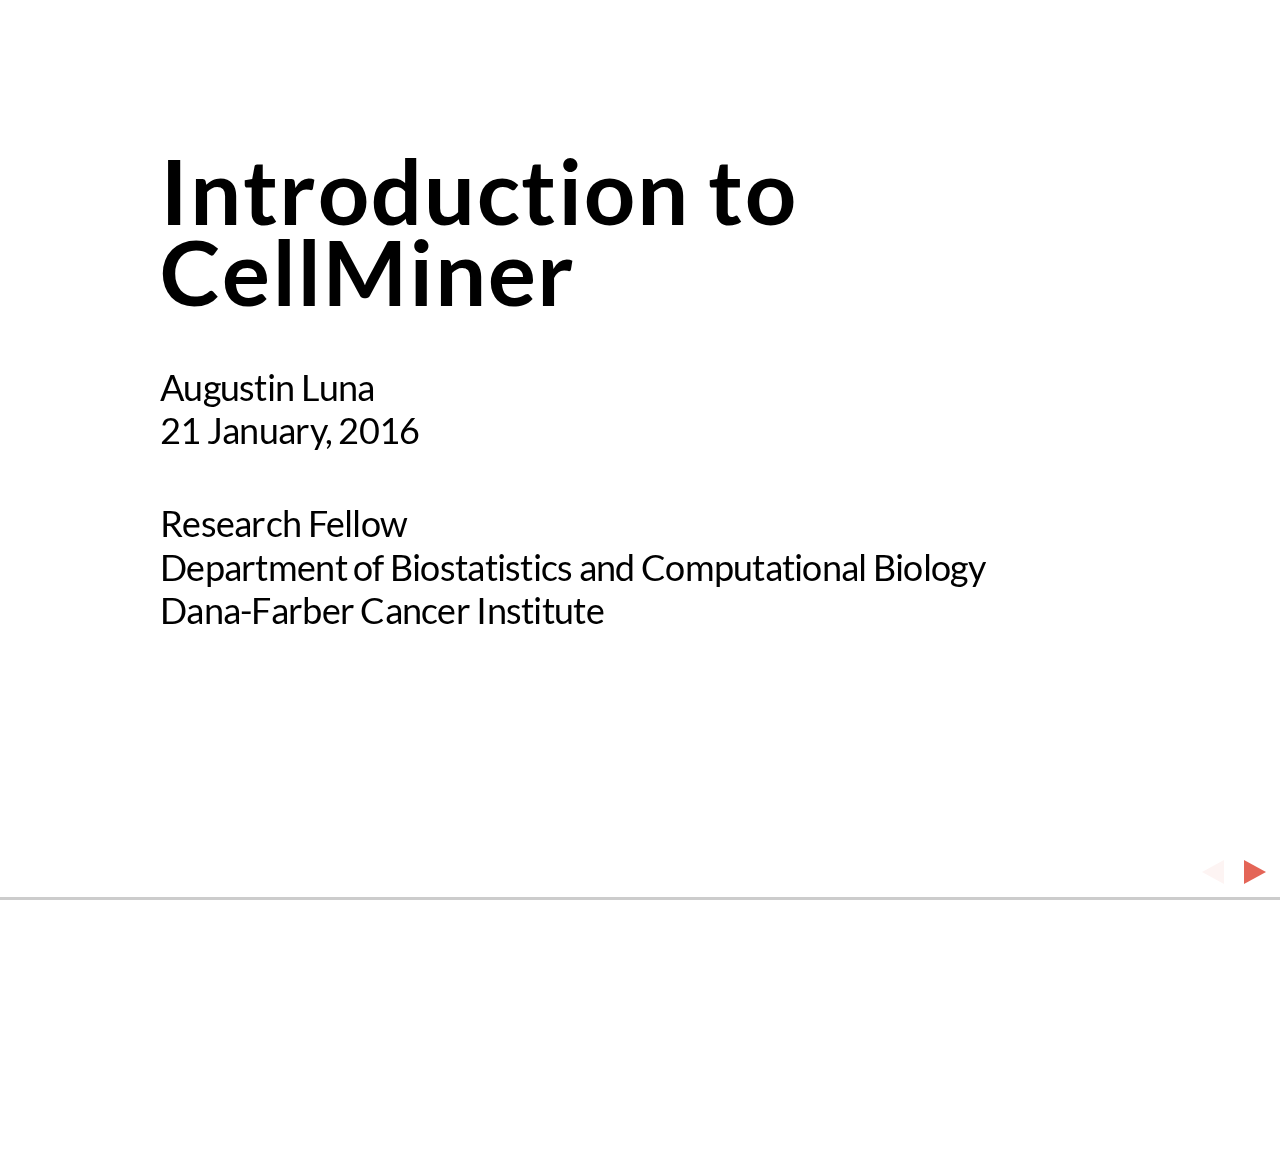
==== presentations/cellminer.html @ 7344c58a "Updated slides Removed old using_r.Rpres" ====
<!DOCTYPE html>
<html lang="en">

<head>
  <meta charset="utf-8">
  <title>Introduction to CellMiner</title>
    
  <meta name="apple-mobile-web-app-capable" content="yes" />
  <meta name="apple-mobile-web-app-status-bar-style" content="black-translucent" />

  <meta name="viewport" content="width=device-width, initial-scale=1.0, maximum-scale=1.0, user-scalable=no" />
  
    
  <!-- web fonts -->
  <style type="text/css">
@font-face {
  font-family: 'Lato';
  font-style: normal;
  font-weight: 400;
  src: local('Lato Regular'), local('Lato-Regular'), url([data-uri]) format('truetype');
}
@font-face {
  font-family: 'Lato';
  font-style: normal;
  font-weight: 700;
  src: local('Lato Bold'), local('Lato-Bold'), url([data-uri]) format('truetype');
}
@font-face {
  font-family: 'Lato';
  font-style: italic;
  font-weight: 400;
  src: local('Lato Italic'), local('Lato-Italic'), url([data-uri]) format('truetype');
}
@font-face {
  font-family: 'Lato';
  font-style: italic;
  font-weight: 700;
  src: local('Lato Bold Italic'), local('Lato-BoldItalic'), url([data-uri]) format('truetype');
}
@font-face {
  font-family: 'News Cycle';
  font-style: normal;
  font-weight: 400;
  src: local('News Cycle Regular'), local('NewsCycle-Regular'), url([data-uri]) format('truetype');
}
@font-face {
  font-family: 'News Cycle';
  font-style: normal;
  font-weight: 700;
  src: local('News Cycle Bold'), local('NewsCycle-Bold'), url([data-uri]) format('truetype');
}


  </style>    
    
  <!-- reveal.js -->
  <style type="text/css"  >
@charset "UTF-8";/*!
 * reveal.js
 * http://lab.hakim.se/reveal-js
 * MIT licensed
 *
 * Copyright (C) 2013 Hakim El Hattab, http://hakim.se
 */ html,body,.reveal div,.reveal span,.reveal applet,.reveal object,.reveal iframe,.reveal h1,.reveal h2,.reveal h3,.reveal h4,.reveal h5,.reveal h6,.reveal p,.reveal blockquote,.reveal pre,.reveal a,.reveal abbr,.reveal acronym,.reveal address,.reveal big,.reveal cite,.reveal code,.reveal del,.reveal dfn,.reveal em,.reveal img,.reveal ins,.reveal kbd,.reveal q,.reveal s,.reveal samp,.reveal small,.reveal strike,.reveal strong,.reveal sub,.reveal sup,.reveal tt,.reveal var,.reveal b,.reveal u,.reveal i,.reveal center,.reveal dl,.reveal dt,.reveal dd,.reveal ol,.reveal ul,.reveal li,.reveal fieldset,.reveal form,.reveal label,.reveal legend,.reveal table,.reveal caption,.reveal tbody,.reveal tfoot,.reveal thead,.reveal tr,.reveal th,.reveal td,.reveal article,.reveal aside,.reveal canvas,.reveal details,.reveal embed,.reveal figure,.reveal figcaption,.reveal footer,.reveal header,.reveal hgroup,.reveal menu,.reveal nav,.reveal output,.reveal ruby,.reveal section,.reveal summary,.reveal time,.reveal mark,.reveal audio,video{margin:0;padding:0;border:0;font-size:100%;font:inherit;vertical-align:baseline}.reveal article,.reveal aside,.reveal details,.reveal figcaption,.reveal figure,.reveal footer,.reveal header,.reveal hgroup,.reveal menu,.reveal nav,.reveal section{display:block}html,body{width:100%;height:100%;overflow:hidden}body{position:relative;line-height:1}::selection{background:#FF5E99;color:#fff;text-shadow:none}.reveal h1,.reveal h2,.reveal h3,.reveal h4,.reveal h5,.reveal h6{-webkit-hyphens:auto;-moz-hyphens:auto;hyphens:auto;word-wrap:break-word}.reveal h1{font-size:3.77em}.reveal h2{font-size:2.11em}.reveal h3{font-size:1.55em}.reveal h4{font-size:1em}.reveal .slides section .fragment{opacity:0;-webkit-transition:all .2s ease;-moz-transition:all .2s ease;-ms-transition:all .2s ease;-o-transition:all .2s ease;transition:all .2s ease}.reveal .slides section .fragment.visible{opacity:1}.reveal .slides section .fragment.grow{opacity:1}.reveal .slides section .fragment.grow.visible{-webkit-transform:scale(1.3);-moz-transform:scale(1.3);-ms-transform:scale(1.3);-o-transform:scale(1.3);transform:scale(1.3)}.reveal .slides section .fragment.shrink{opacity:1}.reveal .slides section .fragment.shrink.visible{-webkit-transform:scale(0.7);-moz-transform:scale(0.7);-ms-transform:scale(0.7);-o-transform:scale(0.7);transform:scale(0.7)}.reveal .slides section .fragment.zoom-in{opacity:0;-webkit-transform:scale(0.1);-moz-transform:scale(0.1);-ms-transform:scale(0.1);-o-transform:scale(0.1);transform:scale(0.1)}.reveal .slides section .fragment.zoom-in.visible{opacity:1;-webkit-transform:scale(1);-moz-transform:scale(1);-ms-transform:scale(1);-o-transform:scale(1);transform:scale(1)}.reveal .slides section .fragment.roll-in{opacity:0;-webkit-transform:rotateX(90deg);-moz-transform:rotateX(90deg);-ms-transform:rotateX(90deg);-o-transform:rotateX(90deg);transform:rotateX(90deg)}.reveal .slides section .fragment.roll-in.visible{opacity:1;-webkit-transform:rotateX(0);-moz-transform:rotateX(0);-ms-transform:rotateX(0);-o-transform:rotateX(0);transform:rotateX(0)}.reveal .slides section .fragment.fade-out{opacity:1}.reveal .slides section .fragment.fade-out.visible{opacity:0}.reveal .slides section .fragment.highlight-red,.reveal .slides section .fragment.highlight-green,.reveal .slides section .fragment.highlight-blue{opacity:1}.reveal .slides section .fragment.highlight-red.visible{color:#ff2c2d}.reveal .slides section .fragment.highlight-green.visible{color:#17ff2e}.reveal .slides section .fragment.highlight-blue.visible{color:#1b91ff}.reveal:after{content:'';font-style:italic}.reveal img,.reveal video,.reveal iframe{max-width:95%;max-height:95%}.reveal a{position:relative}.reveal strong,.reveal b{font-weight:700}.reveal em,.reveal i{font-style:italic}.reveal ol,.reveal ul{display:inline-block;text-align:left;margin:0 0 0 1em}.reveal ol{list-style-type:decimal}.reveal ul{list-style-type:disc}.reveal ul ul{list-style-type:square}.reveal ul ul ul{list-style-type:circle}.reveal ul ul,.reveal ul ol,.reveal ol ol,.reveal ol ul{display:block;margin-left:40px}.reveal p{margin-bottom:10px;line-height:1.2em}.reveal q,.reveal blockquote{quotes:none}.reveal blockquote{display:block;position:relative;width:70%;margin:5px auto;padding:5px;font-style:italic;background:rgba(255,255,255,.05);box-shadow:0 0 2px rgba(0,0,0,.2)}.reveal blockquote p:first-child,.reveal blockquote p:last-child{display:inline-block}.reveal q{font-style:italic}.reveal pre{display:block;position:relative;width:90%;margin:15px auto;text-align:left;font-size:.55em;font-family:monospace;line-height:1.2em;word-wrap:break-word;box-shadow:0 0 6px rgba(0,0,0,.3)}.reveal code{font-family:monospace}.reveal pre code{padding:5px;overflow:auto;max-height:400px;word-wrap:normal}.reveal table th,.reveal table td{text-align:left;padding-right:.3em}.reveal table th{text-shadow:#fff 1px 1px 2px}.reveal sup{vertical-align:super}.reveal sub{vertical-align:sub}.reveal small{display:inline-block;font-size:.6em;line-height:1.2em;vertical-align:top}.reveal small *{vertical-align:top}.reveal .controls{display:none;position:fixed;width:110px;height:110px;z-index:30;right:10px;bottom:10px}.reveal .controls div{position:absolute;opacity:.05;width:0;height:0;border:12px solid transparent;-moz-transform:scale(.9999);-webkit-transition:all .2s ease;-moz-transition:all .2s ease;-ms-transition:all .2s ease;-o-transition:all .2s ease;transition:all .2s ease}.reveal .controls div.enabled{opacity:.7;cursor:pointer}.reveal .controls div.enabled:active{margin-top:1px}.reveal .controls div.navigate-left{top:42px;border-right-width:22px;border-right-color:#eee}.reveal .controls div.navigate-left.fragmented{opacity:.3}.reveal .controls div.navigate-right{left:74px;top:42px;border-left-width:22px;border-left-color:#eee}.reveal .controls div.navigate-right.fragmented{opacity:.3}.reveal .controls div.navigate-up{left:42px;border-bottom-width:22px;border-bottom-color:#eee}.reveal .controls div.navigate-up.fragmented{opacity:.3}.reveal .controls div.navigate-down{left:42px;top:74px;border-top-width:22px;border-top-color:#eee}.reveal .controls div.navigate-down.fragmented{opacity:.3}.reveal .progress{position:fixed;display:none;height:3px;width:100%;bottom:0;left:0;z-index:10}.reveal .progress:after{content:'';display:'block';position:absolute;height:20px;width:100%;top:-20px}.reveal .progress span{display:block;height:100%;width:0;-webkit-transition:width 800ms cubic-bezier(0.26,.86,.44,.985);-moz-transition:width 800ms cubic-bezier(0.26,.86,.44,.985);-ms-transition:width 800ms cubic-bezier(0.26,.86,.44,.985);-o-transition:width 800ms cubic-bezier(0.26,.86,.44,.985);transition:width 800ms cubic-bezier(0.26,.86,.44,.985)}.reveal .roll{display:inline-block;line-height:1.2;overflow:hidden;vertical-align:top;-webkit-perspective:400px;-moz-perspective:400px;-ms-perspective:400px;perspective:400px;-webkit-perspective-origin:50% 50%;-moz-perspective-origin:50% 50%;-ms-perspective-origin:50% 50%;perspective-origin:50% 50%}.reveal .roll:hover{background:0;text-shadow:none}.reveal .roll span{display:block;position:relative;padding:0 2px;pointer-events:none;-webkit-transition:all 400ms ease;-moz-transition:all 400ms ease;-ms-transition:all 400ms ease;transition:all 400ms ease;-webkit-transform-origin:50% 0;-moz-transform-origin:50% 0;-ms-transform-origin:50% 0;transform-origin:50% 0;-webkit-transform-style:preserve-3d;-moz-transform-style:preserve-3d;-ms-transform-style:preserve-3d;transform-style:preserve-3d;-webkit-backface-visibility:hidden;-moz-backface-visibility:hidden;backface-visibility:hidden}.reveal .roll:hover span{background:rgba(0,0,0,.5);-webkit-transform:translate3d(0px,0,-45px) rotateX(90deg);-moz-transform:translate3d(0px,0,-45px) rotateX(90deg);-ms-transform:translate3d(0px,0,-45px) rotateX(90deg);transform:translate3d(0px,0,-45px) rotateX(90deg)}.reveal .roll span:after{content:attr(data-title);display:block;position:absolute;left:0;top:0;padding:0 2px;-webkit-backface-visibility:hidden;-moz-backface-visibility:hidden;backface-visibility:hidden;-webkit-transform-origin:50% 0;-moz-transform-origin:50% 0;-ms-transform-origin:50% 0;transform-origin:50% 0;-webkit-transform:translate3d(0px,110%,0) rotateX(-90deg);-moz-transform:translate3d(0px,110%,0) rotateX(-90deg);-ms-transform:translate3d(0px,110%,0) rotateX(-90deg);transform:translate3d(0px,110%,0) rotateX(-90deg)}.reveal{position:relative;width:100%;height:100%}.reveal .slides{position:absolute;width:100%;height:100%;left:50%;top:50%;overflow:visible;z-index:1;text-align:center;-webkit-transition:-webkit-perspective .4s ease;-moz-transition:-moz-perspective .4s ease;-ms-transition:-ms-perspective .4s ease;-o-transition:-o-perspective .4s ease;transition:perspective .4s ease;-webkit-perspective:600px;-moz-perspective:600px;-ms-perspective:600px;perspective:600px;-webkit-perspective-origin:0 -100px;-moz-perspective-origin:0 -100px;-ms-perspective-origin:0 -100px;perspective-origin:0 -100px}.reveal .slides>section,.reveal .slides>section>section{display:none;position:absolute;width:100%;padding:20px 0;z-index:10;line-height:1.2em;font-weight:400;-webkit-transform-style:preserve-3d;-moz-transform-style:preserve-3d;-ms-transform-style:preserve-3d;transform-style:preserve-3d;-webkit-transition:-webkit-transform-origin 800ms cubic-bezier(0.26,.86,.44,.985),-webkit-transform 800ms cubic-bezier(0.26,.86,.44,.985),visibility 800ms cubic-bezier(0.26,.86,.44,.985),opacity 800ms cubic-bezier(0.26,.86,.44,.985);-moz-transition:-moz-transform-origin 800ms cubic-bezier(0.26,.86,.44,.985),-moz-transform 800ms cubic-bezier(0.26,.86,.44,.985),visibility 800ms cubic-bezier(0.26,.86,.44,.985),opacity 800ms cubic-bezier(0.26,.86,.44,.985);-ms-transition:-ms-transform-origin 800ms cubic-bezier(0.26,.86,.44,.985),-ms-transform 800ms cubic-bezier(0.26,.86,.44,.985),visibility 800ms cubic-bezier(0.26,.86,.44,.985),opacity 800ms cubic-bezier(0.26,.86,.44,.985);-o-transition:-o-transform-origin 800ms cubic-bezier(0.26,.86,.44,.985),-o-transform 800ms cubic-bezier(0.26,.86,.44,.985),visibility 800ms cubic-bezier(0.26,.86,.44,.985),opacity 800ms cubic-bezier(0.26,.86,.44,.985);transition:transform-origin 800ms cubic-bezier(0.26,.86,.44,.985),transform 800ms cubic-bezier(0.26,.86,.44,.985),visibility 800ms cubic-bezier(0.26,.86,.44,.985),opacity 800ms cubic-bezier(0.26,.86,.44,.985)}.reveal[data-transition-speed=fast] .slides section{-webkit-transition-duration:400ms;-moz-transition-duration:400ms;-ms-transition-duration:400ms;transition-duration:400ms}.reveal[data-transition-speed=slow] .slides section{-webkit-transition-duration:1200ms;-moz-transition-duration:1200ms;-ms-transition-duration:1200ms;transition-duration:1200ms}.reveal .slides section[data-transition-speed=fast]{-webkit-transition-duration:400ms;-moz-transition-duration:400ms;-ms-transition-duration:400ms;transition-duration:400ms}.reveal .slides section[data-transition-speed=slow]{-webkit-transition-duration:1200ms;-moz-transition-duration:1200ms;-ms-transition-duration:1200ms;transition-duration:1200ms}.reveal .slides>section{left:-50%;top:-50%}.reveal .slides>section.stack{padding-top:0;padding-bottom:0}.reveal .slides>section.present,.reveal .slides>section>section.present{display:block;z-index:11;opacity:1}.reveal.center,.reveal.center .slides,.reveal.center .slides section{min-height:auto!important}.reveal .slides>section[data-transition=default].past,.reveal .slides>section.past{display:block;opacity:0;-webkit-transform:translate3d(-100%,0,0) rotateY(-90deg) translate3d(-100%,0,0);-moz-transform:translate3d(-100%,0,0) rotateY(-90deg) translate3d(-100%,0,0);-ms-transform:translate3d(-100%,0,0) rotateY(-90deg) translate3d(-100%,0,0);transform:translate3d(-100%,0,0) rotateY(-90deg) translate3d(-100%,0,0)}.reveal .slides>section[data-transition=default].future,.reveal .slides>section.future{display:block;opacity:0;-webkit-transform:translate3d(100%,0,0) rotateY(90deg) translate3d(100%,0,0);-moz-transform:translate3d(100%,0,0) rotateY(90deg) translate3d(100%,0,0);-ms-transform:translate3d(100%,0,0) rotateY(90deg) translate3d(100%,0,0);transform:translate3d(100%,0,0) rotateY(90deg) translate3d(100%,0,0)}.reveal .slides>section>section[data-transition=default].past,.reveal .slides>section>section.past{display:block;opacity:0;-webkit-transform:translate3d(0,-300px,0) rotateX(70deg) translate3d(0,-300px,0);-moz-transform:translate3d(0,-300px,0) rotateX(70deg) translate3d(0,-300px,0);-ms-transform:translate3d(0,-300px,0) rotateX(70deg) translate3d(0,-300px,0);transform:translate3d(0,-300px,0) rotateX(70deg) translate3d(0,-300px,0)}.reveal .slides>section>section[data-transition=default].future,.reveal .slides>section>section.future{display:block;opacity:0;-webkit-transform:translate3d(0,300px,0) rotateX(-70deg) translate3d(0,300px,0);-moz-transform:translate3d(0,300px,0) rotateX(-70deg) translate3d(0,300px,0);-ms-transform:translate3d(0,300px,0) rotateX(-70deg) translate3d(0,300px,0);transform:translate3d(0,300px,0) rotateX(-70deg) translate3d(0,300px,0)}.reveal .slides>section[data-transition=concave].past,.reveal.concave .slides>section.past{-webkit-transform:translate3d(-100%,0,0) rotateY(90deg) translate3d(-100%,0,0);-moz-transform:translate3d(-100%,0,0) rotateY(90deg) translate3d(-100%,0,0);-ms-transform:translate3d(-100%,0,0) rotateY(90deg) translate3d(-100%,0,0);transform:translate3d(-100%,0,0) rotateY(90deg) translate3d(-100%,0,0)}.reveal .slides>section[data-transition=concave].future,.reveal.concave .slides>section.future{-webkit-transform:translate3d(100%,0,0) rotateY(-90deg) translate3d(100%,0,0);-moz-transform:translate3d(100%,0,0) rotateY(-90deg) translate3d(100%,0,0);-ms-transform:translate3d(100%,0,0) rotateY(-90deg) translate3d(100%,0,0);transform:translate3d(100%,0,0) rotateY(-90deg) translate3d(100%,0,0)}.reveal .slides>section>section[data-transition=concave].past,.reveal.concave .slides>section>section.past{-webkit-transform:translate3d(0,-80%,0) rotateX(-70deg) translate3d(0,-80%,0);-moz-transform:translate3d(0,-80%,0) rotateX(-70deg) translate3d(0,-80%,0);-ms-transform:translate3d(0,-80%,0) rotateX(-70deg) translate3d(0,-80%,0);transform:translate3d(0,-80%,0) rotateX(-70deg) translate3d(0,-80%,0)}.reveal .slides>section>section[data-transition=concave].future,.reveal.concave .slides>section>section.future{-webkit-transform:translate3d(0,80%,0) rotateX(70deg) translate3d(0,80%,0);-moz-transform:translate3d(0,80%,0) rotateX(70deg) translate3d(0,80%,0);-ms-transform:translate3d(0,80%,0) rotateX(70deg) translate3d(0,80%,0);transform:translate3d(0,80%,0) rotateX(70deg) translate3d(0,80%,0)}.reveal .slides>section[data-transition=zoom].past,.reveal.zoom .slides>section.past{opacity:0;visibility:hidden;-webkit-transform:scale(16);-moz-transform:scale(16);-ms-transform:scale(16);-o-transform:scale(16);transform:scale(16)}.reveal .slides>section[data-transition=zoom].future,.reveal.zoom .slides>section.future{opacity:0;visibility:hidden;-webkit-transform:scale(0.2);-moz-transform:scale(0.2);-ms-transform:scale(0.2);-o-transform:scale(0.2);transform:scale(0.2)}.reveal .slides>section>section[data-transition=zoom].past,.reveal.zoom .slides>section>section.past{-webkit-transform:translate(0,-150%);-moz-transform:translate(0,-150%);-ms-transform:translate(0,-150%);-o-transform:translate(0,-150%);transform:translate(0,-150%)}.reveal .slides>section>section[data-transition=zoom].future,.reveal.zoom .slides>section>section.future{-webkit-transform:translate(0,150%);-moz-transform:translate(0,150%);-ms-transform:translate(0,150%);-o-transform:translate(0,150%);transform:translate(0,150%)}.reveal.linear section{-webkit-backface-visibility:hidden;-moz-backface-visibility:hidden;-ms-backface-visibility:hidden;backface-visibility:hidden}.reveal .slides>section[data-transition=linear].past,.reveal.linear .slides>section.past{-webkit-transform:translate(-150%,0);-moz-transform:translate(-150%,0);-ms-transform:translate(-150%,0);-o-transform:translate(-150%,0);transform:translate(-150%,0)}.reveal .slides>section[data-transition=linear].future,.reveal.linear .slides>section.future{-webkit-transform:translate(150%,0);-moz-transform:translate(150%,0);-ms-transform:translate(150%,0);-o-transform:translate(150%,0);transform:translate(150%,0)}.reveal .slides>section>section[data-transition=linear].past,.reveal.linear .slides>section>section.past{-webkit-transform:translate(0,-150%);-moz-transform:translate(0,-150%);-ms-transform:translate(0,-150%);-o-transform:translate(0,-150%);transform:translate(0,-150%)}.reveal .slides>section>section[data-transition=linear].future,.reveal.linear .slides>section>section.future{-webkit-transform:translate(0,150%);-moz-transform:translate(0,150%);-ms-transform:translate(0,150%);-o-transform:translate(0,150%);transform:translate(0,150%)}.reveal.cube .slides{-webkit-perspective:1300px;-moz-perspective:1300px;-ms-perspective:1300px;perspective:1300px}.reveal.cube .slides section{padding:30px;min-height:700px;-webkit-backface-visibility:hidden;-moz-backface-visibility:hidden;-ms-backface-visibility:hidden;backface-visibility:hidden;-webkit-box-sizing:border-box;-moz-box-sizing:border-box;box-sizing:border-box}.reveal.center.cube .slides section{min-height:auto}.reveal.cube .slides section:not(.stack):before{content:'';position:absolute;display:block;width:100%;height:100%;left:0;top:0;background:rgba(0,0,0,.1);border-radius:4px;-webkit-transform:translateZ(-20px);-moz-transform:translateZ(-20px);-ms-transform:translateZ(-20px);-o-transform:translateZ(-20px);transform:translateZ(-20px)}.reveal.cube .slides section:not(.stack):after{content:'';position:absolute;display:block;width:90%;height:30px;left:5%;bottom:0;background:0;z-index:1;border-radius:4px;box-shadow:0 95px 25px rgba(0,0,0,.2);-webkit-transform:translateZ(-90px) rotateX(65deg);-moz-transform:translateZ(-90px) rotateX(65deg);-ms-transform:translateZ(-90px) rotateX(65deg);-o-transform:translateZ(-90px) rotateX(65deg);transform:translateZ(-90px) rotateX(65deg)}.reveal.cube .slides>section.stack{padding:0;background:0}.reveal.cube .slides>section.past{-webkit-transform-origin:100% 0;-moz-transform-origin:100% 0;-ms-transform-origin:100% 0;transform-origin:100% 0;-webkit-transform:translate3d(-100%,0,0) rotateY(-90deg);-moz-transform:translate3d(-100%,0,0) rotateY(-90deg);-ms-transform:translate3d(-100%,0,0) rotateY(-90deg);transform:translate3d(-100%,0,0) rotateY(-90deg)}.reveal.cube .slides>section.future{-webkit-transform-origin:0 0;-moz-transform-origin:0 0;-ms-transform-origin:0 0;transform-origin:0 0;-webkit-transform:translate3d(100%,0,0) rotateY(90deg);-moz-transform:translate3d(100%,0,0) rotateY(90deg);-ms-transform:translate3d(100%,0,0) rotateY(90deg);transform:translate3d(100%,0,0) rotateY(90deg)}.reveal.cube .slides>section>section.past{-webkit-transform-origin:0 100%;-moz-transform-origin:0 100%;-ms-transform-origin:0 100%;transform-origin:0 100%;-webkit-transform:translate3d(0,-100%,0) rotateX(90deg);-moz-transform:translate3d(0,-100%,0) rotateX(90deg);-ms-transform:translate3d(0,-100%,0) rotateX(90deg);transform:translate3d(0,-100%,0) rotateX(90deg)}.reveal.cube .slides>section>section.future{-webkit-transform-origin:0 0;-moz-transform-origin:0 0;-ms-transform-origin:0 0;transform-origin:0 0;-webkit-transform:translate3d(0,100%,0) rotateX(-90deg);-moz-transform:translate3d(0,100%,0) rotateX(-90deg);-ms-transform:translate3d(0,100%,0) rotateX(-90deg);transform:translate3d(0,100%,0) rotateX(-90deg)}.reveal.page .slides{-webkit-perspective-origin:0 50%;-moz-perspective-origin:0 50%;-ms-perspective-origin:0 50%;perspective-origin:0 50%;-webkit-perspective:3000px;-moz-perspective:3000px;-ms-perspective:3000px;perspective:3000px}.reveal.page .slides section{padding:30px;min-height:700px;-webkit-box-sizing:border-box;-moz-box-sizing:border-box;box-sizing:border-box}.reveal.page .slides section.past{z-index:12}.reveal.page .slides section:not(.stack):before{content:'';position:absolute;display:block;width:100%;height:100%;left:0;top:0;background:rgba(0,0,0,.1);-webkit-transform:translateZ(-20px);-moz-transform:translateZ(-20px);-ms-transform:translateZ(-20px);-o-transform:translateZ(-20px);transform:translateZ(-20px)}.reveal.page .slides section:not(.stack):after{content:'';position:absolute;display:block;width:90%;height:30px;left:5%;bottom:0;background:0;z-index:1;border-radius:4px;box-shadow:0 95px 25px rgba(0,0,0,.2);-webkit-transform:translateZ(-90px) rotateX(65deg)}.reveal.page .slides>section.stack{padding:0;background:0}.reveal.page .slides>section.past{-webkit-transform-origin:0 0;-moz-transform-origin:0 0;-ms-transform-origin:0 0;transform-origin:0 0;-webkit-transform:translate3d(-40%,0,0) rotateY(-80deg);-moz-transform:translate3d(-40%,0,0) rotateY(-80deg);-ms-transform:translate3d(-40%,0,0) rotateY(-80deg);transform:translate3d(-40%,0,0) rotateY(-80deg)}.reveal.page .slides>section.future{-webkit-transform-origin:100% 0;-moz-transform-origin:100% 0;-ms-transform-origin:100% 0;transform-origin:100% 0;-webkit-transform:translate3d(0,0,0);-moz-transform:translate3d(0,0,0);-ms-transform:translate3d(0,0,0);transform:translate3d(0,0,0)}.reveal.page .slides>section>section.past{-webkit-transform-origin:0 0;-moz-transform-origin:0 0;-ms-transform-origin:0 0;transform-origin:0 0;-webkit-transform:translate3d(0,-40%,0) rotateX(80deg);-moz-transform:translate3d(0,-40%,0) rotateX(80deg);-ms-transform:translate3d(0,-40%,0) rotateX(80deg);transform:translate3d(0,-40%,0) rotateX(80deg)}.reveal.page .slides>section>section.future{-webkit-transform-origin:0 100%;-moz-transform-origin:0 100%;-ms-transform-origin:0 100%;transform-origin:0 100%;-webkit-transform:translate3d(0,0,0);-moz-transform:translate3d(0,0,0);-ms-transform:translate3d(0,0,0);transform:translate3d(0,0,0)}.reveal .slides section[data-transition=fade],.reveal.fade .slides section,.reveal.fade .slides>section>section{-webkit-transform:none;-moz-transform:none;-ms-transform:none;-o-transform:none;transform:none;-webkit-transition:opacity .5s;-moz-transition:opacity .5s;-ms-transition:opacity .5s;-o-transition:opacity .5s;transition:opacity .5s}.reveal.fade.overview .slides section,.reveal.fade.overview .slides>section>section,.reveal.fade.exit-overview .slides section,.reveal.fade.exit-overview .slides>section>section{-webkit-transition:none;-moz-transition:none;-ms-transition:none;-o-transition:none;transition:none}.reveal .slides section[data-transition=none],.reveal.none .slides section{-webkit-transform:none;-moz-transform:none;-ms-transform:none;-o-transform:none;transform:none;-webkit-transition:none;-moz-transition:none;-ms-transition:none;-o-transition:none;transition:none}.reveal.overview .slides{-webkit-perspective-origin:0 0;-moz-perspective-origin:0 0;-ms-perspective-origin:0 0;perspective-origin:0 0;-webkit-perspective:700px;-moz-perspective:700px;-ms-perspective:700px;perspective:700px}.reveal.overview .slides section{height:600px;overflow:hidden;opacity:1!important;visibility:visible!important;cursor:pointer;background:rgba(0,0,0,.1)}.reveal.overview .slides section .fragment{opacity:1}.reveal.overview .slides section:after,.reveal.overview .slides section:before{display:none!important}.reveal.overview .slides section>section{opacity:1;cursor:pointer}.reveal.overview .slides section:hover{background:rgba(0,0,0,.3)}.reveal.overview .slides section.present{background:rgba(0,0,0,.3)}.reveal.overview .slides>section.stack{padding:0;background:0;overflow:visible}.reveal .pause-overlay{position:absolute;top:0;left:0;width:100%;height:100%;background:#000;visibility:hidden;opacity:0;z-index:100;-webkit-transition:all 1s ease;-moz-transition:all 1s ease;-ms-transition:all 1s ease;-o-transition:all 1s ease;transition:all 1s ease}.reveal.paused .pause-overlay{visibility:visible;opacity:1}.no-transforms{overflow-y:auto}.no-transforms .reveal .slides{position:relative;width:80%;height:auto!important;top:0;left:50%;margin:0;text-align:center}.no-transforms .reveal .controls,.no-transforms .reveal .progress{display:none!important}.no-transforms .reveal .slides section{display:block!important;opacity:1!important;position:relative!important;height:auto;min-height:auto;top:0;left:-50%;margin:70px 0;-webkit-transform:none;-moz-transform:none;-ms-transform:none;-o-transform:none;transform:none}.no-transforms .reveal .slides section section{left:0}.no-transition{-webkit-transition:none;-moz-transition:none;-ms-transition:none;-o-transition:none;transition:none}.reveal .state-background{position:absolute;width:100%;height:100%;background:rgba(0,0,0,0);-webkit-transition:background 800ms ease;-moz-transition:background 800ms ease;-ms-transition:background 800ms ease;-o-transition:background 800ms ease;transition:background 800ms ease}.alert .reveal .state-background{background:rgba(200,50,30,.6)}.soothe .reveal .state-background{background:rgba(50,200,90,.4)}.blackout .reveal .state-background{background:rgba(0,0,0,.6)}.whiteout .reveal .state-background{background:rgba(255,255,255,.6)}.cobalt .reveal .state-background{background:rgba(22,152,213,.6)}.mint .reveal .state-background{background:rgba(22,213,75,.6)}.submerge .reveal .state-background{background:rgba(12,25,77,.6)}.lila .reveal .state-background{background:rgba(180,50,140,.6)}.sunset .reveal .state-background{background:rgba(255,122,0,.6)}.reveal.rtl .slides,.reveal.rtl .slides h1,.reveal.rtl .slides h2,.reveal.rtl .slides h3,.reveal.rtl .slides h4,.reveal.rtl .slides h5,.reveal.rtl .slides h6{direction:rtl;font-family:sans-serif}.reveal.rtl pre,.reveal.rtl code{direction:ltr}.reveal.rtl ol,.reveal.rtl ul{text-align:right}.reveal.rtl .progress span{float:right}.reveal aside.notes{display:none}.zoomed .reveal *,.zoomed .reveal :before,.zoomed .reveal :after{-webkit-transform:none!important;-moz-transform:none!important;-ms-transform:none!important;transform:none!important;-webkit-backface-visibility:visible!important;-moz-backface-visibility:visible!important;-ms-backface-visibility:visible!important;backface-visibility:visible!important}.zoomed .reveal .progress,.zoomed .reveal .controls{opacity:0}.zoomed .reveal .roll span{background:0}.zoomed .reveal .roll span:after{visibility:hidden}
</style>
  <style type="text/css"  >
/**
 * A simple theme for reveal.js presentations, similar
 * to the default theme. The accent color is darkblue.
 *
 * This theme is Copyright (C) 2012 Owen Versteeg, https://github.com/StereotypicalApps. It is MIT licensed.
 * reveal.js is Copyright (C) 2011-2012 Hakim El Hattab, http://hakim.se
 */
/*********************************************
 * GLOBAL STYLES
 *********************************************/
body {
  background: white;
  background-color: white; }

.reveal {
  font-family: "Lato", sans-serif;
  font-size: 36px;
  font-weight: 200;
  letter-spacing: -0.02em;
  color: black; }

::selection {
  color: white;
  background: rgba(0, 0, 0, 0.99);
  text-shadow: none; }

/*********************************************
 * HEADERS
 *********************************************/
.reveal h1,
.reveal h2,
.reveal h3,
.reveal h4,
.reveal h5,
.reveal h6 {
  margin: 0 0 20px 0;
  color: black;
  font-family: "News Cycle", Impact, sans-serif;
  line-height: 0.9em;
  letter-spacing: 0.02em;
  text-transform: none;
  text-shadow: none; }

.reveal h1 {
  text-shadow: 0px 0px 6px rgba(0, 0, 0, 0.2); }

/*********************************************
 * LINKS
 *********************************************/
.reveal a:not(.image) {
  color: darkblue;
  text-decoration: none;
  -webkit-transition: color .15s ease;
  -moz-transition: color .15s ease;
  -ms-transition: color .15s ease;
  -o-transition: color .15s ease;
  transition: color .15s ease; }

.reveal a:not(.image):hover {
  color: #0000f1;
  text-shadow: none;
  border: none; }

.reveal .roll span:after {
  color: #fff;
  background: #00003f; }

/*********************************************
 * IMAGES
 *********************************************/
.reveal section img {
  margin: 15px 0px;
  background: rgba(255, 255, 255, 0.12);
  border: 4px solid black;
  box-shadow: 0 0 10px rgba(0, 0, 0, 0.15);
  -webkit-transition: all .2s linear;
  -moz-transition: all .2s linear;
  -ms-transition: all .2s linear;
  -o-transition: all .2s linear;
  transition: all .2s linear; }

.reveal a:hover img {
  background: rgba(255, 255, 255, 0.2);
  border-color: darkblue;
  box-shadow: 0 0 20px rgba(0, 0, 0, 0.55); }

/*********************************************
 * NAVIGATION CONTROLS
 *********************************************/
.reveal .controls div.navigate-left,
.reveal .controls div.navigate-left.enabled {
  border-right-color: darkblue; }

.reveal .controls div.navigate-right,
.reveal .controls div.navigate-right.enabled {
  border-left-color: darkblue; }

.reveal .controls div.navigate-up,
.reveal .controls div.navigate-up.enabled {
  border-bottom-color: darkblue; }

.reveal .controls div.navigate-down,
.reveal .controls div.navigate-down.enabled {
  border-top-color: darkblue; }

.reveal .controls div.navigate-left.enabled:hover {
  border-right-color: #0000f1; }

.reveal .controls div.navigate-right.enabled:hover {
  border-left-color: #0000f1; }

.reveal .controls div.navigate-up.enabled:hover {
  border-bottom-color: #0000f1; }

.reveal .controls div.navigate-down.enabled:hover {
  border-top-color: #0000f1; }

/*********************************************
 * PROGRESS BAR
 *********************************************/
.reveal .progress {
  background: rgba(0, 0, 0, 0.2); }

.reveal .progress span {
  background: darkblue;
  -webkit-transition: width 800ms cubic-bezier(0.26, 0.86, 0.44, 0.985);
  -moz-transition: width 800ms cubic-bezier(0.26, 0.86, 0.44, 0.985);
  -ms-transition: width 800ms cubic-bezier(0.26, 0.86, 0.44, 0.985);
  -o-transition: width 800ms cubic-bezier(0.26, 0.86, 0.44, 0.985);
  transition: width 800ms cubic-bezier(0.26, 0.86, 0.44, 0.985); }

</style>
 
  <style type="text/css">

.reveal h1 { 
  font-size: 2.5em; 
}

.reveal h1,
.reveal h2,
.reveal h3,
.reveal h4,
.reveal h5,
.reveal h6 { 
   margin-bottom: .6em;    
}

.reveal p,
.reveal table {
   margin-bottom: 1em; 
}

.reveal li {
   margin-bottom: .4em;
}

.reveal ul ul,
.reveal ul ol,
.reveal ol ol,
.reveal ol ul {
	margin-top: .4em;
}

.reveal .slides {
  text-align: left;
}

.reveal small {
	font-size: 0.85em;
}

.reveal pre {   
  margin-top: 0;
  max-width: 95%;
  border: 1px solid #ccc;
  white-space: pre-wrap;
  margin-bottom: 1em; 
}

.reveal pre code {
  display: block; padding: 0.5em;
  font-size: 1.6em;
  line-height: 1.1em;
  background-color: white;
  overflow: visible;
  max-height: none;
  word-wrap: normal;
}

.reveal code {
  overflow: visible;
  max-height: none;
}

.reveal code.r {
  background-color: #F8F8F8;
}

.reveal code.cpp {
  background-color: #F8F8F8;
}

.reveal section del {
   text-decoration: none;
   color: #AAB1BA;
}

.reveal section img {
   border: none;
}

.reveal section .fieldError {
  margin-bottom: 25px;
}

.reveal section .fieldError span {
  color: red;
}

.prompt .reveal .state-background {
   background: #C6D7DC;
}

.quiz-multichoice .reveal .state-background {
  background: rgba(254,220,179,1);
}

.quiz-multichoice .reveal ul {
  list-style-type: none;
  margin-bottom: 30px;
}

.quiz-multichoice .reveal li {
  margin-top: 15px;
}

.quiz-multichoice .reveal .quizFeedback {
  margin-bottom: 30px;
}

.quiz-multichoice .reveal .quizFeedback img {
  border: none;
  box-shadow: none;
  background: transparent;
  float: left;
  margin-top: -15px;
}

.quiz-multichoice .reveal .quizFeedback span {
  font-size: 1.4em; 
  margin-left: 12px;
}

.section .reveal .state-background {
   background: #96A2B6;
}

.section .reveal h1,
.section .reveal h2,
.section .reveal p {
   color: white;
   margin-top: 50px;
}

.sub-section .reveal .state-background {
  background: #E7E8EA
}

.sub-section .reveal h2,
.sub-section .reveal p {
  color: #63717B;
  margin-top: 50px;
}

.reveal strong {
  color: #25679E;
}

.reveal .controls {
  right: -20px;
  bottom: 5px;
}

.reveal .controls div.navigate-left {
  top: 75px;
}

.reveal .controls div.navigate-right {
  left: 54px;
  top: 75px;
}


.reveal .controls div.navigate-up {
  display: none;
}

.reveal .controls div.navigate-down {
  display: none;
}

/*********************************************
 * NAVIGATION CONTROLS
 *********************************************/
 
.reveal .controls div.navigate-left,
.reveal .controls div.navigate-left.enabled {
  border-right-color: #25679E;
}

.reveal .controls div.navigate-right,
.reveal .controls div.navigate-right.enabled {
  border-left-color: #25679E;
}

.reveal .controls div.navigate-up,
.reveal .controls div.navigate-up.enabled {
  border-bottom-color: #25679E;
}

.reveal .controls div.navigate-down,
.reveal .controls div.navigate-down.enabled {
  border-top-color: #25679E;
}

.reveal .controls div.navigate-left.enabled:hover {
  border-right-color: #267EC8;
}

.reveal .controls div.navigate-right.enabled:hover {
  border-left-color: #267EC8;
}

.reveal .controls div.navigate-up.enabled:hover {
  border-bottom-color: #267EC8;
}

.reveal .controls div.navigate-down.enabled:hover {
  border-top-color: #267EC8;
}

.reveal .progress span {
  background: #25679E;
}

.reveal .slides>section,
.reveal .slides>section>section {
  padding: 0px 0px;
}


.reveal table {
  border-width: 1px;
  border-spacing: 2px;
  border-style: dotted;
  border-color: gray;
  border-collapse: collapse;
  font-size: 0.7em;
}

.reveal table th {
  border-width: 1px;
  padding-left: 10px;
  padding-right: 25px;
  font-weight: bold;
  border-style: dotted;
  border-color: gray;
}

.reveal table td {
  border-width: 1px;
  padding-left: 10px;
  padding-right: 25px;
  border-style: dotted;
  border-color: gray;
}

.reveal blockquote {
  display: block;
  position: relative;
  width: 90%;
  margin: 5px auto;
  padding: 5px;

  font-style: normal;
  background: #C6D7DC;
  border: 1px solid #C6D7DC;
  box-shadow: none;
}

.reveal blockquote p:first-child,
.reveal blockquote p:last-child {
  display: block;
}

.reveal blockquote:before {
  content: '';
}

.reveal blockquote:after {
    content: '';
}


.reveal ol,
.reveal ul {
	margin: 0 0 .5em 1.2em;
}

.reveal .slides section {
   height: 100%;
}

.reveal .slides section .slideContent h2 {
   font-size: 1.3em;
   font-weight: bold;
}

.reveal .slides section .slideContent h3 {
   font-size: 1.1em;
   font-weight: bold;
}

.reveal .slides section .column {
   position: fixed;
   width: 48%;
   top: 2.5em;
   bottom: 0;
}

.reveal .slides section .column1 {
   left: 0;
}

.reveal .slides section .column2 {
   right: 0;
}

.reveal .slides section .column img {
   max-width: 95%;
   max-height: 95%;
   height: auto;
}

.reveal .slides section .mediaOnly {
   position: absolute;
   width: 100%;
   top: 2.5em;
   bottom: 0;
}

.reveal .slides section .mediaOnly img {
   max-width: 90%;
   max-height: 90%;
   height: auto;
}

.reveal .slides section .mediaInline img {
   max-width: 90%;
   max-height: 50%;
   width: auto;
}

.reveal .slides section .mediaOnly video {
   height: 90%;
   width: 90%;
}

.reveal .slides section .mediaInline video {
   height: 50%;
   width: 90%;
}

.reveal .slides section .noTitle {
   top: 0;
}





.reveal {
  font-family: "Lato", sans-serif;
}
  
.reveal h1,
.reveal h2,
.reveal h3,
.reveal h4,
.reveal h5,
.reveal h6 {
  font-family: "News Cycle", Impact, sans-serif;
}

/* GUIDES */
.guide {
  border: 1px solid rgba(255,0,255, 0.075) !important; 
  position: fixed;
  z-index: 1;
}

.middle-guide {
  border: 1px solid rgba(0,0,255, 0.2) !important; 
  position: fixed;
  z-index: 1;
  
}

.box {
  border: 3px solid #d9230f !important; 
  position: fixed; 
  z-index: 2;
  display: table;
}

.filled {
  background-color: #d9230f;
  color: #ffffff;
  display: table-cell !important;
  vertical-align: middle !important;
  text-align: center;
  
  /* font-size: 1rem !important; */
}

.circle {
  border: 1px solid red !important; 
  position: fixed;
  z-index: 2;
  display: table;
  border-radius: 50%;
}

img {
  border: 1px solid !important;
  border-color: rgba(255,0,255, 0) !important;
  z-index: 10;
}

.center-img img {
  display: block;
  margin: auto !important;
}

.top-img {
  z-index: 100;
}

table {
  margin: 0 auto !important;
  padding: 50px !important;
  margin-bottom: 50px !important;
}

.footer {
    color: #000000;
    position: fixed;
    top: 93%;
    text-align: left;
    width: 100%;
    font-size: 1rem !important;
    height: 9%;
    z-index: 100;
    font-family: sans-serif;
}

.footer-rest {
    color: #000000;
    position: fixed;
    top: 99%;
    text-align: center;
    width: 100%;
    font-size: 1rem !important;
    height: 1%;
}

.smaller {
  font-size: smaller !important;
}

.smaller-75 {
  font-size: 75% !important;
}

.smaller-70 {
  font-size: 70% !important;
}

.smaller-65 {
  font-size: 65% !important;
}

.smaller-60 {
  font-size: 60% !important;
}

.smaller-50 {
  font-size: 50% !important;
}

/* MAIN */

.reveal h1 { 
  font-size: 2.5em; 
  text-shadow: 0px 0px 0px rgba(0, 0, 0, 0);
}

.reveal h1, .reveal h2, .reveal h3 {
  word-wrap: normal;
  -moz-hyphens: none;
  font-weight: 800;
}

/* MAIN */

.reveal h1,
.reveal h2,
.reveal h3,
.reveal h4,
.reveal h5,
.reveal h6 { 
   margin-bottom: .6em;    
}

.reveal p,
.reveal table {
   margin-bottom: 1em; 
}

.reveal li {
   margin-bottom: .4em;
}

.reveal ul ul,
.reveal ul ol,
.reveal ol ol,
.reveal ol ul {
	margin-top: .4em;
}

.reveal .slides {
  text-align: left;
}

.reveal small {
	font-size: 0.85em;
}

.reveal pre {   
  margin-top: 0;
  max-width: 95%;
  border: 1px solid #ccc;
  white-space: pre-wrap;
  margin-bottom: 1em; 
}

.reveal pre code {
  display: block; padding: 0.5em;
  font-size: 1.6em;
  line-height: 1.1em;
  background-color: white;
  overflow: visible;
  max-height: none;
  word-wrap: normal;
}

.reveal code {
  overflow: visible;
  max-height: none;
}

.reveal code.r {
  background-color: #F8F8F8;
}

.reveal code.cpp {
  background-color: #F8F8F8;
}

.reveal section del {
   text-decoration: none;
   color: #AAB1BA;
}

.reveal section img {
   border: none;
   box-shadow: 0 0 0px rgba(0, 0, 0, 0);
}

.reveal section .fieldError {
  margin-bottom: 25px;
}

.reveal section .fieldError span {
  color: red;
}

.prompt .reveal .state-background {
   background: #C6D7DC;
}

.quiz-multichoice .reveal .state-background {
  background: rgba(254,220,179,1);
}

.quiz-multichoice .reveal ul {
  list-style-type: none;
  margin-bottom: 30px;
}

.quiz-multichoice .reveal li {
  margin-top: 15px;
}

.quiz-multichoice .reveal .quizFeedback {
  margin-bottom: 30px;
}

.quiz-multichoice .reveal .quizFeedback img {
  border: none;
  box-shadow: none;
  background: transparent;
  float: left;
  margin-top: -15px;
}

.quiz-multichoice .reveal .quizFeedback span {
  font-size: 1.4em; 
  margin-left: 12px;
}

.section .reveal .state-background {
   /* background: 96A2B6; */
   background: #FFFFFF;
}

.section .reveal h1,
.section .reveal h2,
.section .reveal p {
   /* color: white; */
   color: #000000;
   margin-top: 50px;
}

.sub-section .reveal .state-background {
  background: #E7E8EA
}

.sub-section .reveal h2,
.sub-section .reveal p {
  color: #63717B;
  margin-top: 50px;
}

.reveal strong {
  color: #d9230f;
}

.reveal .controls {
  right: -20px;
  bottom: 5px;
}

.reveal .controls div.navigate-left {
  top: 75px;
}

.reveal .controls div.navigate-right {
  left: 54px;
  top: 75px;
}


.reveal .controls div.navigate-up {
  display: none;
}

.reveal .controls div.navigate-down {
  display: none;
}

/*********************************************
 * NAVIGATION CONTROLS
 *********************************************/
 
.reveal .controls div.navigate-left,
.reveal .controls div.navigate-left.enabled {
  /* border-right-color: 25679E; */
  
  border-right-color: #d9230f;
}

.reveal .controls div.navigate-right,
.reveal .controls div.navigate-right.enabled {
  border-left-color: #d9230f;
}

.reveal .controls div.navigate-up,
.reveal .controls div.navigate-up.enabled {
  border-bottom-color: #d9230f;
}

.reveal .controls div.navigate-down,
.reveal .controls div.navigate-down.enabled {
  border-top-color: #d9230f;
}

.reveal .controls div.navigate-left.enabled:hover {
  /* border-right-color: 267EC8; */
  
  border-right-color: #f79388;
}

.reveal .controls div.navigate-right.enabled:hover {
  border-left-color: #f79388;
}

.reveal .controls div.navigate-up.enabled:hover {
  border-bottom-color: #f79388;
}

.reveal .controls div.navigate-down.enabled:hover {
  border-top-color: #f79388;
}

.reveal .progress span {
  background: #d9230f;
}

.reveal .slides>section,
.reveal .slides>section>section {
  padding: 0px 0px;
}


.reveal table {
  border-width: 1px;
  border-spacing: 2px;
  border-style: dotted;
  border-color: gray;
  border-collapse: collapse;
  font-size: 0.7em;
}

.reveal table th {
  border-width: 1px;
  padding-left: 10px;
  padding-right: 25px;
  font-weight: bold;
  border-style: dotted;
  border-color: gray;
}

.reveal table td {
  border-width: 1px;
  padding-left: 10px;
  padding-right: 25px;
  border-style: dotted;
  border-color: gray;
}

.reveal blockquote {
  display: block;
  position: relative;
  width: 90%;
  margin: 5px auto;
  padding: 5px;

  font-style: normal;
  background: #C6D7DC;
  border: 1px solid #C6D7DC;
  box-shadow: none;
}

.reveal blockquote p:first-child,
.reveal blockquote p:last-child {
  display: block;
}

.reveal blockquote:before {
  content: '';
}

.reveal blockquote:after {
    content: '';
}


.reveal ol,
.reveal ul {
	margin: 0 0 .5em 1.2em;
}

.reveal .slides section {
   height: 100%;
}

.reveal .slides section .slideContent h2 {
   font-size: 1.3em;
   font-weight: bold;
}

.reveal .slides section .slideContent h3 {
   font-size: 1.1em;
   font-weight: bold;
}

.reveal .slides section .column {
   position: fixed;
   width: 48%;
   top: 2.5em;
   bottom: 0;
}

.reveal .slides section .column1 {
   left: 0;
}

.reveal .slides section .column2 {
   right: 0;
}

.reveal .slides section .column img {
   max-width: 95%;
   max-height: 95%;
   height: auto;
}

.reveal .slides section .mediaOnly {
   position: absolute;
   width: 100%;
   top: 2.5em;
   bottom: 0;
}

.reveal .slides section .mediaOnly img {
   max-width: 90%;
   max-height: 90%;
   height: auto;
}

.reveal .slides section .mediaInline img {
   max-width: 90%;
   max-height: 50%;
   width: auto;
}

.reveal .slides section .mediaOnly video {
   height: 90%;
   width: 90%;
}

.reveal .slides section .mediaInline video {
   height: 50%;
   width: 90%;
}

.reveal .slides section .noTitle {
   top: 0;
}

.reveal {
  font-family: "Lato", sans-serif;
}
  
.reveal h1,
.reveal h2,
.reveal h3,
.reveal h4,
.reveal h5,
.reveal h6 {
  /* font-family: "News Cycle", Impact, sans-serif; */
  font-family: "Lato", sans-serif;
}

/* LINKS */
.reveal a:not(.image) {
  color: #d9230f !important;
}

  </style>
  
  <!-- reveal print css -->
  <style type="text/css" media="print" >
/* Default Print Stylesheet Template
   by Rob Glazebrook of CSSnewbie.com
   Last Updated: June 4, 2008

   Feel free (nay, compelled) to edit, append, and
   manipulate this file as you see fit. */


/* SECTION 1: Set default width, margin, float, and
   background. This prevents elements from extending
   beyond the edge of the printed page, and prevents
   unnecessary background images from printing */

* {
	-webkit-print-color-adjust: exact;
}

body {
	font-size: 18pt;
	width: auto;
	height: auto;
	border: 0;
	padding: 0;
	float: none !important;
	overflow: visible;
}

html {
	width: 100%;
	height: 100%;
	overflow: visible;
}

@page {
	size: letter landscape;
	margin: 0;
}

/* SECTION 2: Remove any elements not needed in print.
   This would include navigation, ads, sidebars, etc. */
.nestedarrow,
.controls,
.reveal .progress,
.reveal.overview,
.fork-reveal,
.share-reveal,
.state-background {
	display: none !important;
}

/* SECTION 3: Set body font face, size, and color.
   Consider using a serif font for readability. */
body, p, td, li, div {
	font-size: 18pt;
}

/* SECTION 4: Set heading font face, sizes, and color.
   Diffrentiate your headings from your body text.
   Perhaps use a large sans-serif for distinction. */
h1,h2,h3,h4,h5,h6 {
	text-shadow: 0 0 0 #000 !important;
}

/* SECTION 5: Make hyperlinks more usable.
   Ensure links are underlined, and consider appending
   the URL to the end of the link for usability. */
a:link,
a:visited {
	font-weight: bold;
	text-decoration: underline;
}


/* SECTION 6: more reveal.js specific additions by @skypanther */
ul, ol, div, p {
	visibility: visible;
	position: static;
	width: auto;
	height: auto;
	display: block;
	overflow: visible;
	margin: auto;
}
.reveal .slides {
	position: static;
	width: 100%;
	height: auto;

	left: auto;
	top: auto;
	margin-left: auto;
	margin-right: auto;
	margin-top: auto;
	padding: auto;

	overflow: visible;
	display: block;

	text-align: center;

	-webkit-perspective: none;
	   -moz-perspective: none;
	    -ms-perspective: none;
	        perspective: none;

	-webkit-perspective-origin: 50% 50%; /* there isn't a none/auto value but 50-50 is the default */
	   -moz-perspective-origin: 50% 50%;
	    -ms-perspective-origin: 50% 50%;
	        perspective-origin: 50% 50%;
}
.reveal .slides section {

	page-break-after: always !important;

	visibility: visible !important;
	position: static !important;
	width: 100% !important;
	height: auto !important;
	min-height: initial !important;
	display: block !important;
	overflow: visible !important;

	left: 0 !important;
	top: 0 !important;
	margin-left: 0px !important;
	margin-top: 50px !important;
	padding: 20px 0px !important;

	opacity: 1 !important;

	-webkit-transform-style: flat !important;
	   -moz-transform-style: flat !important;
	    -ms-transform-style: flat !important;
	        transform-style: flat !important;

	-webkit-transform: none !important;
	   -moz-transform: none !important;
	    -ms-transform: none !important;
	        transform: none !important;
}
.reveal section.stack {
	margin: 0px !important;
	padding: 0px !important;
	page-break-after: avoid !important;
}
.reveal section .fragment {
	opacity: 1 !important;
	visibility: visible !important;

	-webkit-transform: none !important;
	   -moz-transform: none !important;
	    -ms-transform: none !important;
	        transform: none !important;
}
.reveal img {
	box-shadow: none;
}
.reveal .roll {
	overflow: visible;
	line-height: 1em;
}
.reveal small a {
	font-size: 16pt !important;
}

</style>
  
<!-- Styles for R syntax highlighter -->
<style type="text/css">
   pre .operator,
   pre .paren {
     color: rgb(104, 118, 135)
   }

   pre .literal {
     color: rgb(88, 72, 246)
   }

   pre .number {
     color: rgb(0, 0, 205);
   }

   pre .comment {
     color: rgb(76, 136, 107);
   }

   pre .keyword {
     color: rgb(0, 0, 255);
   }

   pre .identifier {
     color: rgb(0, 0, 0);
   }

   pre .string {
     color: rgb(3, 106, 7);
   }
</style>

<!-- R syntax highlighter -->
<script type="text/javascript">
var hljs=new function(){function m(p){return p.replace(/&/gm,"&amp;").replace(/</gm,"&lt;")}function f(r,q,p){return RegExp(q,"m"+(r.cI?"i":"")+(p?"g":""))}function b(r){for(var p=0;p<r.childNodes.length;p++){var q=r.childNodes[p];if(q.nodeName=="CODE"){return q}if(!(q.nodeType==3&&q.nodeValue.match(/\s+/))){break}}}function h(t,s){var p="";for(var r=0;r<t.childNodes.length;r++){if(t.childNodes[r].nodeType==3){var q=t.childNodes[r].nodeValue;if(s){q=q.replace(/\n/g,"")}p+=q}else{if(t.childNodes[r].nodeName=="BR"){p+="\n"}else{p+=h(t.childNodes[r])}}}if(/MSIE [678]/.test(navigator.userAgent)){p=p.replace(/\r/g,"\n")}return p}function a(s){var r=s.className.split(/\s+/);r=r.concat(s.parentNode.className.split(/\s+/));for(var q=0;q<r.length;q++){var p=r[q].replace(/^language-/,"");if(e[p]){return p}}}function c(q){var p=[];(function(s,t){for(var r=0;r<s.childNodes.length;r++){if(s.childNodes[r].nodeType==3){t+=s.childNodes[r].nodeValue.length}else{if(s.childNodes[r].nodeName=="BR"){t+=1}else{if(s.childNodes[r].nodeType==1){p.push({event:"start",offset:t,node:s.childNodes[r]});t=arguments.callee(s.childNodes[r],t);p.push({event:"stop",offset:t,node:s.childNodes[r]})}}}}return t})(q,0);return p}function k(y,w,x){var q=0;var z="";var s=[];function u(){if(y.length&&w.length){if(y[0].offset!=w[0].offset){return(y[0].offset<w[0].offset)?y:w}else{return w[0].event=="start"?y:w}}else{return y.length?y:w}}function t(D){var A="<"+D.nodeName.toLowerCase();for(var B=0;B<D.attributes.length;B++){var C=D.attributes[B];A+=" "+C.nodeName.toLowerCase();if(C.value!==undefined&&C.value!==false&&C.value!==null){A+='="'+m(C.value)+'"'}}return A+">"}while(y.length||w.length){var v=u().splice(0,1)[0];z+=m(x.substr(q,v.offset-q));q=v.offset;if(v.event=="start"){z+=t(v.node);s.push(v.node)}else{if(v.event=="stop"){var p,r=s.length;do{r--;p=s[r];z+=("</"+p.nodeName.toLowerCase()+">")}while(p!=v.node);s.splice(r,1);while(r<s.length){z+=t(s[r]);r++}}}}return z+m(x.substr(q))}function j(){function q(x,y,v){if(x.compiled){return}var u;var s=[];if(x.k){x.lR=f(y,x.l||hljs.IR,true);for(var w in x.k){if(!x.k.hasOwnProperty(w)){continue}if(x.k[w] instanceof Object){u=x.k[w]}else{u=x.k;w="keyword"}for(var r in u){if(!u.hasOwnProperty(r)){continue}x.k[r]=[w,u[r]];s.push(r)}}}if(!v){if(x.bWK){x.b="\\b("+s.join("|")+")\\s"}x.bR=f(y,x.b?x.b:"\\B|\\b");if(!x.e&&!x.eW){x.e="\\B|\\b"}if(x.e){x.eR=f(y,x.e)}}if(x.i){x.iR=f(y,x.i)}if(x.r===undefined){x.r=1}if(!x.c){x.c=[]}x.compiled=true;for(var t=0;t<x.c.length;t++){if(x.c[t]=="self"){x.c[t]=x}q(x.c[t],y,false)}if(x.starts){q(x.starts,y,false)}}for(var p in e){if(!e.hasOwnProperty(p)){continue}q(e[p].dM,e[p],true)}}function d(B,C){if(!j.called){j();j.called=true}function q(r,M){for(var L=0;L<M.c.length;L++){if((M.c[L].bR.exec(r)||[null])[0]==r){return M.c[L]}}}function v(L,r){if(D[L].e&&D[L].eR.test(r)){return 1}if(D[L].eW){var M=v(L-1,r);return M?M+1:0}return 0}function w(r,L){return L.i&&L.iR.test(r)}function K(N,O){var M=[];for(var L=0;L<N.c.length;L++){M.push(N.c[L].b)}var r=D.length-1;do{if(D[r].e){M.push(D[r].e)}r--}while(D[r+1].eW);if(N.i){M.push(N.i)}return f(O,M.join("|"),true)}function p(M,L){var N=D[D.length-1];if(!N.t){N.t=K(N,E)}N.t.lastIndex=L;var r=N.t.exec(M);return r?[M.substr(L,r.index-L),r[0],false]:[M.substr(L),"",true]}function z(N,r){var L=E.cI?r[0].toLowerCase():r[0];var M=N.k[L];if(M&&M instanceof Array){return M}return false}function F(L,P){L=m(L);if(!P.k){return L}var r="";var O=0;P.lR.lastIndex=0;var M=P.lR.exec(L);while(M){r+=L.substr(O,M.index-O);var N=z(P,M);if(N){x+=N[1];r+='<span class="'+N[0]+'">'+M[0]+"</span>"}else{r+=M[0]}O=P.lR.lastIndex;M=P.lR.exec(L)}return r+L.substr(O,L.length-O)}function J(L,M){if(M.sL&&e[M.sL]){var r=d(M.sL,L);x+=r.keyword_count;return r.value}else{return F(L,M)}}function I(M,r){var L=M.cN?'<span class="'+M.cN+'">':"";if(M.rB){y+=L;M.buffer=""}else{if(M.eB){y+=m(r)+L;M.buffer=""}else{y+=L;M.buffer=r}}D.push(M);A+=M.r}function G(N,M,Q){var R=D[D.length-1];if(Q){y+=J(R.buffer+N,R);return false}var P=q(M,R);if(P){y+=J(R.buffer+N,R);I(P,M);return P.rB}var L=v(D.length-1,M);if(L){var O=R.cN?"</span>":"";if(R.rE){y+=J(R.buffer+N,R)+O}else{if(R.eE){y+=J(R.buffer+N,R)+O+m(M)}else{y+=J(R.buffer+N+M,R)+O}}while(L>1){O=D[D.length-2].cN?"</span>":"";y+=O;L--;D.length--}var r=D[D.length-1];D.length--;D[D.length-1].buffer="";if(r.starts){I(r.starts,"")}return R.rE}if(w(M,R)){throw"Illegal"}}var E=e[B];var D=[E.dM];var A=0;var x=0;var y="";try{var s,u=0;E.dM.buffer="";do{s=p(C,u);var t=G(s[0],s[1],s[2]);u+=s[0].length;if(!t){u+=s[1].length}}while(!s[2]);if(D.length>1){throw"Illegal"}return{r:A,keyword_count:x,value:y}}catch(H){if(H=="Illegal"){return{r:0,keyword_count:0,value:m(C)}}else{throw H}}}function g(t){var p={keyword_count:0,r:0,value:m(t)};var r=p;for(var q in e){if(!e.hasOwnProperty(q)){continue}var s=d(q,t);s.language=q;if(s.keyword_count+s.r>r.keyword_count+r.r){r=s}if(s.keyword_count+s.r>p.keyword_count+p.r){r=p;p=s}}if(r.language){p.second_best=r}return p}function i(r,q,p){if(q){r=r.replace(/^((<[^>]+>|\t)+)/gm,function(t,w,v,u){return w.replace(/\t/g,q)})}if(p){r=r.replace(/\n/g,"<br>")}return r}function n(t,w,r){var x=h(t,r);var v=a(t);var y,s;if(v){y=d(v,x)}else{return}var q=c(t);if(q.length){s=document.createElement("pre");s.innerHTML=y.value;y.value=k(q,c(s),x)}y.value=i(y.value,w,r);var u=t.className;if(!u.match("(\\s|^)(language-)?"+v+"(\\s|$)")){u=u?(u+" "+v):v}if(/MSIE [678]/.test(navigator.userAgent)&&t.tagName=="CODE"&&t.parentNode.tagName=="PRE"){s=t.parentNode;var p=document.createElement("div");p.innerHTML="<pre><code>"+y.value+"</code></pre>";t=p.firstChild.firstChild;p.firstChild.cN=s.cN;s.parentNode.replaceChild(p.firstChild,s)}else{t.innerHTML=y.value}t.className=u;t.result={language:v,kw:y.keyword_count,re:y.r};if(y.second_best){t.second_best={language:y.second_best.language,kw:y.second_best.keyword_count,re:y.second_best.r}}}function o(){if(o.called){return}o.called=true;var r=document.getElementsByTagName("pre");for(var p=0;p<r.length;p++){var q=b(r[p]);if(q){n(q,hljs.tabReplace)}}}function l(){if(window.addEventListener){window.addEventListener("DOMContentLoaded",o,false);window.addEventListener("load",o,false)}else{if(window.attachEvent){window.attachEvent("onload",o)}else{window.onload=o}}}var e={};this.LANGUAGES=e;this.highlight=d;this.highlightAuto=g;this.fixMarkup=i;this.highlightBlock=n;this.initHighlighting=o;this.initHighlightingOnLoad=l;this.IR="[a-zA-Z][a-zA-Z0-9_]*";this.UIR="[a-zA-Z_][a-zA-Z0-9_]*";this.NR="\\b\\d+(\\.\\d+)?";this.CNR="\\b(0[xX][a-fA-F0-9]+|(\\d+(\\.\\d*)?|\\.\\d+)([eE][-+]?\\d+)?)";this.BNR="\\b(0b[01]+)";this.RSR="!|!=|!==|%|%=|&|&&|&=|\\*|\\*=|\\+|\\+=|,|\\.|-|-=|/|/=|:|;|<|<<|<<=|<=|=|==|===|>|>=|>>|>>=|>>>|>>>=|\\?|\\[|\\{|\\(|\\^|\\^=|\\||\\|=|\\|\\||~";this.ER="(?![\\s\\S])";this.BE={b:"\\\\.",r:0};this.ASM={cN:"string",b:"'",e:"'",i:"\\n",c:[this.BE],r:0};this.QSM={cN:"string",b:'"',e:'"',i:"\\n",c:[this.BE],r:0};this.CLCM={cN:"comment",b:"//",e:"$"};this.CBLCLM={cN:"comment",b:"/\\*",e:"\\*/"};this.HCM={cN:"comment",b:"#",e:"$"};this.NM={cN:"number",b:this.NR,r:0};this.CNM={cN:"number",b:this.CNR,r:0};this.BNM={cN:"number",b:this.BNR,r:0};this.inherit=function(r,s){var p={};for(var q in r){p[q]=r[q]}if(s){for(var q in s){p[q]=s[q]}}return p}}();hljs.LANGUAGES.cpp=function(){var a={keyword:{"false":1,"int":1,"float":1,"while":1,"private":1,"char":1,"catch":1,"export":1,virtual:1,operator:2,sizeof:2,dynamic_cast:2,typedef:2,const_cast:2,"const":1,struct:1,"for":1,static_cast:2,union:1,namespace:1,unsigned:1,"long":1,"throw":1,"volatile":2,"static":1,"protected":1,bool:1,template:1,mutable:1,"if":1,"public":1,friend:2,"do":1,"return":1,"goto":1,auto:1,"void":2,"enum":1,"else":1,"break":1,"new":1,extern:1,using:1,"true":1,"class":1,asm:1,"case":1,typeid:1,"short":1,reinterpret_cast:2,"default":1,"double":1,register:1,explicit:1,signed:1,typename:1,"try":1,"this":1,"switch":1,"continue":1,wchar_t:1,inline:1,"delete":1,alignof:1,char16_t:1,char32_t:1,constexpr:1,decltype:1,noexcept:1,nullptr:1,static_assert:1,thread_local:1,restrict:1,_Bool:1,complex:1},built_in:{std:1,string:1,cin:1,cout:1,cerr:1,clog:1,stringstream:1,istringstream:1,ostringstream:1,auto_ptr:1,deque:1,list:1,queue:1,stack:1,vector:1,map:1,set:1,bitset:1,multiset:1,multimap:1,unordered_set:1,unordered_map:1,unordered_multiset:1,unordered_multimap:1,array:1,shared_ptr:1}};return{dM:{k:a,i:"</",c:[hljs.CLCM,hljs.CBLCLM,hljs.QSM,{cN:"string",b:"'\\\\?.",e:"'",i:"."},{cN:"number",b:"\\b(\\d+(\\.\\d*)?|\\.\\d+)(u|U|l|L|ul|UL|f|F)"},hljs.CNM,{cN:"preprocessor",b:"#",e:"$"},{cN:"stl_container",b:"\\b(deque|list|queue|stack|vector|map|set|bitset|multiset|multimap|unordered_map|unordered_set|unordered_multiset|unordered_multimap|array)\\s*<",e:">",k:a,r:10,c:["self"]}]}}}();hljs.LANGUAGES.r={dM:{c:[hljs.HCM,{cN:"number",b:"\\b0[xX][0-9a-fA-F]+[Li]?\\b",e:hljs.IMMEDIATE_RE,r:0},{cN:"number",b:"\\b\\d+(?:[eE][+\\-]?\\d*)?L\\b",e:hljs.IMMEDIATE_RE,r:0},{cN:"number",b:"\\b\\d+\\.(?!\\d)(?:i\\b)?",e:hljs.IMMEDIATE_RE,r:1},{cN:"number",b:"\\b\\d+(?:\\.\\d*)?(?:[eE][+\\-]?\\d*)?i?\\b",e:hljs.IMMEDIATE_RE,r:0},{cN:"number",b:"\\.\\d+(?:[eE][+\\-]?\\d*)?i?\\b",e:hljs.IMMEDIATE_RE,r:1},{cN:"keyword",b:"(?:tryCatch|library|setGeneric|setGroupGeneric)\\b",e:hljs.IMMEDIATE_RE,r:10},{cN:"keyword",b:"\\.\\.\\.",e:hljs.IMMEDIATE_RE,r:10},{cN:"keyword",b:"\\.\\.\\d+(?![\\w.])",e:hljs.IMMEDIATE_RE,r:10},{cN:"keyword",b:"\\b(?:function)",e:hljs.IMMEDIATE_RE,r:2},{cN:"keyword",b:"(?:if|in|break|next|repeat|else|for|return|switch|while|try|stop|warning|require|attach|detach|source|setMethod|setClass)\\b",e:hljs.IMMEDIATE_RE,r:1},{cN:"literal",b:"(?:NA|NA_integer_|NA_real_|NA_character_|NA_complex_)\\b",e:hljs.IMMEDIATE_RE,r:10},{cN:"literal",b:"(?:NULL|TRUE|FALSE|T|F|Inf|NaN)\\b",e:hljs.IMMEDIATE_RE,r:1},{cN:"identifier",b:"[a-zA-Z.][a-zA-Z0-9._]*\\b",e:hljs.IMMEDIATE_RE,r:0},{cN:"operator",b:"<\\-(?!\\s*\\d)",e:hljs.IMMEDIATE_RE,r:2},{cN:"operator",b:"\\->|<\\-",e:hljs.IMMEDIATE_RE,r:1},{cN:"operator",b:"%%|~",e:hljs.IMMEDIATE_RE},{cN:"operator",b:">=|<=|==|!=|\\|\\||&&|=|\\+|\\-|\\*|/|\\^|>|<|!|&|\\||\\$|:",e:hljs.IMMEDIATE_RE,r:0},{cN:"operator",b:"%",e:"%",i:"\\n",r:1},{cN:"identifier",b:"`",e:"`",r:0},{cN:"string",b:'"',e:'"',c:[hljs.BE],r:0},{cN:"string",b:"'",e:"'",c:[hljs.BE],r:0},{cN:"paren",b:"[[({\\])}]",e:hljs.IMMEDIATE_RE,r:0}]}};
hljs.initHighlightingOnLoad();
</script>

   
  

<script>  (function(i,s,o,g,r,a,m){i['GoogleAnalyticsObject']=r;i[r]=i[r]||function(){  (i[r].q=i[r].q||[]).push(arguments)},i[r].l=1*new Date();a=s.createElement(o),  m=s.getElementsByTagName(o)[0];a.async=1;a.src=g;m.parentNode.insertBefore(a,m)  })(window,document,'script','//www.google-analytics.com/analytics.js','ga');  ga('create', 'UA-317478-17', 'auto');  ga('send', 'pageview');</script>



</head>

<body>
  <div class="reveal">
  <div class="slides">

<section data-state="section" data-transition="linear" data-transition-speed="default">
<h1>Introduction to CellMiner</h1><p>Augustin Luna<br/>21 January, 2016</p>

<div class="slideContent" >
<!-- NOTE: Styling and external images may be missing --> 

<p>Research Fellow
  <br/>
  Department of Biostatistics and Computational Biology
  <br/>
  Dana-Farber Cancer Institute
</p>

<div class="footer" style="display:none;"><img src="[data-uri]" height="60px" width="330px" /></div>

</div>

</section>
<section data-transition="linear" data-transition-speed="default">
<h3>Topics to be Covered</h3>
<div class="slideContent" >
<ul>
<li>Introduction to CellMiner</li>
<li>Introduction to rcellminer</li>
</ul>

</div>

</section>
<section data-transition="linear" data-transition-speed="default">
<h3>What is CellMiner?</h3>
<div class="slideContent smaller-75" >
<ul>
<li>Website: 

<ul>
<li><a href="http://discover.nci.nih.gov/cellminer">http://discover.nci.nih.gov/cellminer</a></li>
</ul></li>
<li>Retrieval and integration for NCI-60 datasets: molecular and pharmacological</li>
<li>NCI-60

<ul>
<li>60 human cancer cell lines from 9 tissues of origin: breast, central nervous system, colon, leukemia, melanoma, non-small cell lung, ovarian, prostate, and renal</li>
<li>Used by the Developmental Therapeutics Program of the National Cancer Institute to screen over 100,000 chemical compounds and natural products</li>
</ul></li>
<li>A subset of ~21,000 drugs is provided by CellMiner </li>
<li>Drug activity levels expressed as 50% growth-inhibitory levels (GI50) were determined at 48 hours using the sulforhodamine B (SRB) assay

<ul>
<li>Determines cell density based on the measurement of total cellular protein content</li>
</ul></li>
</ul>

</div>

</section>
<section data-transition="linear" data-transition-speed="default">
<h3>What is rcellminer?</h3>
<div class="slideContent smaller" >
<ul>
<li>Website and Tutorial (Vignette):

<ul>
<li><a href="https://www.bioconductor.org/packages/release/bioc/html/rcellminer.html">https://www.bioconductor.org/packages/release/bioc/html/rcellminer.html</a></li>
</ul></li>
<li>Publication: 

<ul>
<li><a href="http://www.ncbi.nlm.nih.gov/pubmed/26635141">http://www.ncbi.nlm.nih.gov/pubmed/26635141</a></li>
</ul></li>
<li>Provides programmatic access to CellMiner NCI-60 data</li>
<li>Data Types

<ul>
<li>Gene and protein expression, copy number, whole exome mutations, etc</li>
<li>Activity data for ~21K compounds and information on their structure, mechanism of action, and repeat screens</li>
</ul></li>
<li>Easy visualization of compound structures, activity patterns, and molecular feature profiles</li>
<li>Embedded R Shiny applications allow interactive data exploration</li>
</ul>

</div>

</section>
<section data-transition="linear" data-transition-speed="default">
<h3>Pattern Comparison using rcellminer</h3>
<div class="slideContent smaller-50" >
<pre><code class="r">library(rcellminer)

# Get drug and expression data
drugAct &lt;- exprs(getAct(rcellminerData::drugData))
expData &lt;- getAllFeatureData(rcellminerData::molData)[[&quot;exp&quot;]]

# Create pattern of interest
patternOfInterest &lt;- expData[&quot;SLFN11&quot;, ]

# Run pattern comparison to get correlated drugs and other gene expressions
r1 &lt;- patternComparison(patternOfInterest, drugAct)
r2 &lt;- patternComparison(patternOfInterest, expData)

head(r1, 3)
</code></pre>

<pre><code>             COR         PVAL
639174 0.8343842 1.227589e-16
681636 0.7967239 1.243962e-13
34462  0.7950691 3.302182e-14
</code></pre>

<pre><code class="r">head(r2, 3)
</code></pre>

<pre><code>              COR         PVAL
SLFN11  1.0000000 0.000000e+00
BCAT1   0.5847423 9.298535e-07
CCDC181 0.5766713 1.419268e-06
</code></pre>

</div>

</section>
<section data-transition="linear" data-transition-speed="default">
<h3>Embedded Shiny Applications</h3>
<div class="slideContent" >
<ul>
<li>Simplified web applications to do common data exploration tasks

<ul>
<li>Compare any two molecular and drug profiles </li>
<li>Find related structures </li>
<li>View information on repeat screening for drug compounds</li>
</ul></li>
</ul>

</div>

</section>
<section data-transition="linear" data-transition-speed="default">
<h3>Getting Help</h3>
<div class="slideContent" >
<ul>
<li>CellMiner

<ul>
<li><a href="mailto:webadmin@discover.nci.nih.gov">webadmin@discover.nci.nih.gov</a></li>
</ul></li>
<li>rcellminer 

<ul>
<li>Augustin Luna: aluna [AT] jimmy [DOT] harvard [DOT] edu </li>
<li>Vinodh Rajapakse: vinodh [DOT] rajapakse [AT] nih [DOT] gov </li>
</ul></li>
</ul>

</div>

</section>


  </div>
  </div>

  <script type="text/javascript"  >
/**
    Head JS     The only script in your <HEAD>
    Copyright   Tero Piirainen (tipiirai)
    License     MIT / http://bit.ly/mit-license
    Version     0.96

    http://headjs.com
*/(function(a){function z(){d||(d=!0,s(e,function(a){p(a)}))}function y(c,d){var e=a.createElement("script");e.type="text/"+(c.type||"javascript"),e.src=c.src||c,e.async=!1,e.onreadystatechange=e.onload=function(){var a=e.readyState;!d.done&&(!a||/loaded|complete/.test(a))&&(d.done=!0,d())},(a.body||b).appendChild(e)}function x(a,b){if(a.state==o)return b&&b();if(a.state==n)return k.ready(a.name,b);if(a.state==m)return a.onpreload.push(function(){x(a,b)});a.state=n,y(a.url,function(){a.state=o,b&&b(),s(g[a.name],function(a){p(a)}),u()&&d&&s(g.ALL,function(a){p(a)})})}function w(a,b){a.state===undefined&&(a.state=m,a.onpreload=[],y({src:a.url,type:"cache"},function(){v(a)}))}function v(a){a.state=l,s(a.onpreload,function(a){a.call()})}function u(a){a=a||h;var b;for(var c in a){if(a.hasOwnProperty(c)&&a[c].state!=o)return!1;b=!0}return b}function t(a){return Object.prototype.toString.call(a)=="[object Function]"}function s(a,b){if(!!a){typeof a=="object"&&(a=[].slice.call(a));for(var c=0;c<a.length;c++)b.call(a,a[c],c)}}function r(a){var b;if(typeof a=="object")for(var c in a)a[c]&&(b={name:c,url:a[c]});else b={name:q(a),url:a};var d=h[b.name];if(d&&d.url===b.url)return d;h[b.name]=b;return b}function q(a){var b=a.split("/"),c=b[b.length-1],d=c.indexOf("?");return d!=-1?c.substring(0,d):c}function p(a){a._done||(a(),a._done=1)}var b=a.documentElement,c,d,e=[],f=[],g={},h={},i=a.createElement("script").async===!0||"MozAppearance"in a.documentElement.style||window.opera,j=window.head_conf&&head_conf.head||"head",k=window[j]=window[j]||function(){k.ready.apply(null,arguments)},l=1,m=2,n=3,o=4;i?k.js=function(){var a=arguments,b=a[a.length-1],c={};t(b)||(b=null),s(a,function(d,e){d!=b&&(d=r(d),c[d.name]=d,x(d,b&&e==a.length-2?function(){u(c)&&p(b)}:null))});return k}:k.js=function(){var a=arguments,b=[].slice.call(a,1),d=b[0];if(!c){f.push(function(){k.js.apply(null,a)});return k}d?(s(b,function(a){t(a)||w(r(a))}),x(r(a[0]),t(d)?d:function(){k.js.apply(null,b)})):x(r(a[0]));return k},k.ready=function(b,c){if(b==a){d?p(c):e.push(c);return k}t(b)&&(c=b,b="ALL");if(typeof b!="string"||!t(c))return k;var f=h[b];if(f&&f.state==o||b=="ALL"&&u()&&d){p(c);return k}var i=g[b];i?i.push(c):i=g[b]=[c];return k},k.ready(a,function(){u()&&s(g.ALL,function(a){p(a)}),k.feature&&k.feature("domloaded",!0)});if(window.addEventListener)a.addEventListener("DOMContentLoaded",z,!1),window.addEventListener("load",z,!1);else if(window.attachEvent){a.attachEvent("onreadystatechange",function(){a.readyState==="complete"&&z()});var A=1;try{A=window.frameElement}catch(B){}!A&&b.doScroll&&function(){try{b.doScroll("left"),z()}catch(a){setTimeout(arguments.callee,1);return}}(),window.attachEvent("onload",z)}!a.readyState&&a.addEventListener&&(a.readyState="loading",a.addEventListener("DOMContentLoaded",handler=function(){a.removeEventListener("DOMContentLoaded",handler,!1),a.readyState="complete"},!1)),setTimeout(function(){c=!0,s(f,function(a){a()})},300)})(document)
</script>
  
  <script type="text/javascript"  >
/*!
 * reveal.js 2.4.0 (2013-04-29, 22:06)
 * http://lab.hakim.se/reveal-js
 * MIT licensed
 *
 * Copyright (C) 2013 Hakim El Hattab, http://hakim.se
 */
var Reveal=function(){"use strict";function e(e){return Mt||kt?(window.addEventListener("load",h,!1),c(bt,e),n(),r(),void 0):(document.body.setAttribute("class","no-transforms"),void 0)}function t(){if(Tt.theme=document.querySelector("#theme"),Tt.wrapper=document.querySelector(".reveal"),Tt.slides=document.querySelector(".reveal .slides"),!Tt.wrapper.querySelector(".progress")){var e=document.createElement("div");e.classList.add("progress"),e.innerHTML="<span></span>",Tt.wrapper.appendChild(e)}if(!Tt.wrapper.querySelector(".controls")){var t=document.createElement("aside");t.classList.add("controls"),t.innerHTML='<div class="navigate-left"></div><div class="navigate-right"></div><div class="navigate-up"></div><div class="navigate-down"></div>',Tt.wrapper.appendChild(t)}if(!Tt.wrapper.querySelector(".state-background")){var n=document.createElement("div");n.classList.add("state-background"),Tt.wrapper.appendChild(n)}if(!Tt.wrapper.querySelector(".pause-overlay")){var r=document.createElement("div");r.classList.add("pause-overlay"),Tt.wrapper.appendChild(r)}Tt.progress=document.querySelector(".reveal .progress"),Tt.progressbar=document.querySelector(".reveal .progress span"),bt.controls&&(Tt.controls=document.querySelector(".reveal .controls"),Tt.controlsLeft=l(document.querySelectorAll(".navigate-left")),Tt.controlsRight=l(document.querySelectorAll(".navigate-right")),Tt.controlsUp=l(document.querySelectorAll(".navigate-up")),Tt.controlsDown=l(document.querySelectorAll(".navigate-down")),Tt.controlsPrev=l(document.querySelectorAll(".navigate-prev")),Tt.controlsNext=l(document.querySelectorAll(".navigate-next")))}function n(){/iphone|ipod|android/gi.test(navigator.userAgent)&&!/crios/gi.test(navigator.userAgent)&&(window.addEventListener("load",u,!1),window.addEventListener("orientationchange",u,!1))}function r(){function e(){n.length&&head.js.apply(null,n),o()}for(var t=[],n=[],r=0,a=bt.dependencies.length;a>r;r++){var s=bt.dependencies[r];(!s.condition||s.condition())&&(s.async?n.push(s.src):t.push(s.src),"function"==typeof s.callback&&head.ready(s.src.match(/([\w\d_\-]*)\.?js$|[^\\\/]*$/i)[0],s.callback))}t.length?(head.ready(e),head.js.apply(null,t)):e()}function o(){t(),a(),H(),setTimeout(function(){f("ready",{indexh:St,indexv:At,currentSlide:ht})},1)}function a(e){if(Tt.wrapper.classList.remove(bt.transition),"object"==typeof e&&c(bt,e),kt===!1&&(bt.transition="linear"),Tt.wrapper.classList.add(bt.transition),Tt.wrapper.setAttribute("data-transition-speed",bt.transitionSpeed),Tt.controls&&(Tt.controls.style.display=bt.controls&&Tt.controls?"block":"none"),Tt.progress&&(Tt.progress.style.display=bt.progress&&Tt.progress?"block":"none"),bt.rtl?Tt.wrapper.classList.add("rtl"):Tt.wrapper.classList.remove("rtl"),bt.center?Tt.wrapper.classList.add("center"):Tt.wrapper.classList.remove("center"),bt.mouseWheel?(document.addEventListener("DOMMouseScroll",ot,!1),document.addEventListener("mousewheel",ot,!1)):(document.removeEventListener("DOMMouseScroll",ot,!1),document.removeEventListener("mousewheel",ot,!1)),bt.rollingLinks?v():p(),bt.theme&&Tt.theme){var t=Tt.theme.getAttribute("href"),n=/[^\/]*?(?=\.css)/,r=t.match(n)[0];bt.theme!==r&&(t=t.replace(n,bt.theme),Tt.theme.setAttribute("href",t))}P()}function s(){Yt=!0,window.addEventListener("hashchange",ft,!1),window.addEventListener("resize",vt,!1),bt.touch&&(Tt.wrapper.addEventListener("touchstart",G,!1),Tt.wrapper.addEventListener("touchmove",J,!1),Tt.wrapper.addEventListener("touchend",et,!1),window.navigator.msPointerEnabled&&(Tt.wrapper.addEventListener("MSPointerDown",tt,!1),Tt.wrapper.addEventListener("MSPointerMove",nt,!1),Tt.wrapper.addEventListener("MSPointerUp",rt,!1))),bt.keyboard&&document.addEventListener("keydown",B,!1),bt.progress&&Tt.progress&&Tt.progress.addEventListener("click",at,!1),bt.controls&&Tt.controls&&["touchstart","click"].forEach(function(e){Tt.controlsLeft.forEach(function(t){t.addEventListener(e,st,!1)}),Tt.controlsRight.forEach(function(t){t.addEventListener(e,it,!1)}),Tt.controlsUp.forEach(function(t){t.addEventListener(e,ct,!1)}),Tt.controlsDown.forEach(function(t){t.addEventListener(e,lt,!1)}),Tt.controlsPrev.forEach(function(t){t.addEventListener(e,dt,!1)}),Tt.controlsNext.forEach(function(t){t.addEventListener(e,ut,!1)})})}function i(){Yt=!1,document.removeEventListener("keydown",B,!1),window.removeEventListener("hashchange",ft,!1),window.removeEventListener("resize",vt,!1),Tt.wrapper.removeEventListener("touchstart",G,!1),Tt.wrapper.removeEventListener("touchmove",J,!1),Tt.wrapper.removeEventListener("touchend",et,!1),window.navigator.msPointerEnabled&&(Tt.wrapper.removeEventListener("MSPointerDown",tt,!1),Tt.wrapper.removeEventListener("MSPointerMove",nt,!1),Tt.wrapper.removeEventListener("MSPointerUp",rt,!1)),bt.progress&&Tt.progress&&Tt.progress.removeEventListener("click",at,!1),bt.controls&&Tt.controls&&["touchstart","click"].forEach(function(e){Tt.controlsLeft.forEach(function(t){t.removeEventListener(e,st,!1)}),Tt.controlsRight.forEach(function(t){t.removeEventListener(e,it,!1)}),Tt.controlsUp.forEach(function(t){t.removeEventListener(e,ct,!1)}),Tt.controlsDown.forEach(function(t){t.removeEventListener(e,lt,!1)}),Tt.controlsPrev.forEach(function(t){t.removeEventListener(e,dt,!1)}),Tt.controlsNext.forEach(function(t){t.removeEventListener(e,ut,!1)})})}function c(e,t){for(var n in t)e[n]=t[n]}function l(e){return Array.prototype.slice.call(e)}function d(e,t){var n=e.x-t.x,r=e.y-t.y;return Math.sqrt(n*n+r*r)}function u(){0===window.orientation?(document.documentElement.style.overflow="scroll",document.body.style.height="120%"):(document.documentElement.style.overflow="",document.body.style.height="100%"),setTimeout(function(){window.scrollTo(0,1)},10)}function f(e,t){var n=document.createEvent("HTMLEvents",1,2);n.initEvent(e,!0,!0),c(n,t),Tt.wrapper.dispatchEvent(n)}function v(){if(kt&&!("msPerspective"in document.body.style))for(var e=document.querySelectorAll(gt+" a:not(.image)"),t=0,n=e.length;n>t;t++){var r=e[t];if(!(!r.textContent||r.querySelector("*")||r.className&&r.classList.contains(r,"roll"))){var o=document.createElement("span");o.setAttribute("data-title",r.text),o.innerHTML=r.innerHTML,r.classList.add("roll"),r.innerHTML="",r.appendChild(o)}}}function p(){for(var e=document.querySelectorAll(gt+" a.roll"),t=0,n=e.length;n>t;t++){var r=e[t],o=r.querySelector("span");o&&(r.classList.remove("roll"),r.innerHTML=o.innerHTML)}}function m(e){var t=l(e);return t.forEach(function(e,t){e.hasAttribute("data-fragment-index")||e.setAttribute("data-fragment-index",t)}),t.sort(function(e,t){return e.getAttribute("data-fragment-index")-t.getAttribute("data-fragment-index")}),t}function h(){if(Tt.wrapper){var e=Tt.wrapper.offsetWidth,t=Tt.wrapper.offsetHeight;e-=t*bt.margin,t-=t*bt.margin;var n=bt.width,r=bt.height;if("string"==typeof n&&/%$/.test(n)&&(n=parseInt(n,10)/100*e),"string"==typeof r&&/%$/.test(r)&&(r=parseInt(r,10)/100*t),Tt.slides.style.width=n+"px",Tt.slides.style.height=r+"px",xt=Math.min(e/n,t/r),xt=Math.max(xt,bt.minScale),xt=Math.min(xt,bt.maxScale),void 0===Tt.slides.style.zoom||navigator.userAgent.match(/(iphone|ipod|ipad|android)/gi)){var o="translate(-50%, -50%) scale("+xt+") translate(50%, 50%)";Tt.slides.style.WebkitTransform=o,Tt.slides.style.MozTransform=o,Tt.slides.style.msTransform=o,Tt.slides.style.OTransform=o,Tt.slides.style.transform=o}else Tt.slides.style.zoom=xt;for(var a=l(document.querySelectorAll(gt)),s=0,i=a.length;i>s;s++){var c=a[s];"none"!==c.style.display&&(c.style.top=bt.center?c.classList.contains("stack")?0:Math.max(-(c.offsetHeight/2)-20,-r/2)+"px":"")}N()}}function g(e,t){"object"==typeof e&&"function"==typeof e.setAttribute&&e.setAttribute("data-previous-indexv",t||0)}function y(e){return"object"==typeof e&&"function"==typeof e.setAttribute&&e.classList.contains("stack")?parseInt(e.getAttribute("data-previous-indexv")||0,10):0}function w(){if(bt.overview){_();var e=Tt.wrapper.classList.contains("overview");Tt.wrapper.classList.add("overview"),Tt.wrapper.classList.remove("exit-overview"),clearTimeout(Ct),clearTimeout(Ot),Ct=setTimeout(function(){for(var t=document.querySelectorAll(yt),n=0,r=t.length;r>n;n++){var o=t[n],a=bt.rtl?-105:105,s="translateZ(-2500px) translate("+(n-St)*a+"%, 0%)";if(o.setAttribute("data-index-h",n),o.style.display="block",o.style.WebkitTransform=s,o.style.MozTransform=s,o.style.msTransform=s,o.style.OTransform=s,o.style.transform=s,o.classList.contains("stack"))for(var i=o.querySelectorAll("section"),c=0,l=i.length;l>c;c++){var d=n===St?At:y(o),u=i[c],v="translate(0%, "+105*(c-d)+"%)";u.setAttribute("data-index-h",n),u.setAttribute("data-index-v",c),u.style.display="block",u.style.WebkitTransform=v,u.style.MozTransform=v,u.style.msTransform=v,u.style.OTransform=v,u.style.transform=v,u.addEventListener("click",pt,!0)}else o.addEventListener("click",pt,!0)}h(),e||f("overviewshown",{indexh:St,indexv:At,currentSlide:ht})},10)}}function L(){if(bt.overview){clearTimeout(Ct),clearTimeout(Ot),Tt.wrapper.classList.remove("overview"),Tt.wrapper.classList.add("exit-overview"),Ot=setTimeout(function(){Tt.wrapper.classList.remove("exit-overview")},10);for(var e=l(document.querySelectorAll(gt)),t=0,n=e.length;n>t;t++){var r=e[t];r.style.display="",r.style.WebkitTransform="",r.style.MozTransform="",r.style.msTransform="",r.style.OTransform="",r.style.transform="",r.removeEventListener("click",pt,!0)}M(St,At),F(),f("overviewhidden",{indexh:St,indexv:At,currentSlide:ht})}}function b(e){"boolean"==typeof e?e?w():L():E()?L():w()}function E(){return Tt.wrapper.classList.contains("overview")}function S(e){return e=e?e:ht,e&&!!e.parentNode.nodeName.match(/section/i)}function A(){var e=document.body,t=e.requestFullScreen||e.webkitRequestFullscreen||e.webkitRequestFullScreen||e.mozRequestFullScreen||e.msRequestFullScreen;t&&t.apply(e)}function q(){var e=Tt.wrapper.classList.contains("paused");_(),Tt.wrapper.classList.add("paused"),e===!1&&f("paused")}function x(){var e=Tt.wrapper.classList.contains("paused");Tt.wrapper.classList.remove("paused"),F(),e&&f("resumed")}function T(){k()?x():q()}function k(){return Tt.wrapper.classList.contains("paused")}function M(e,t,n,r){mt=ht;var o=document.querySelectorAll(yt);void 0===t&&(t=y(o[e])),mt&&mt.parentNode&&mt.parentNode.classList.contains("stack")&&g(mt.parentNode,At);var a=qt.concat();qt.length=0;var s=St,i=At;St=D(yt,void 0===e?St:e),At=D(wt,void 0===t?At:t),h();e:for(var c=0,d=qt.length;d>c;c++){for(var u=0;a.length>u;u++)if(a[u]===qt[c]){a.splice(u,1);continue e}document.documentElement.classList.add(qt[c]),f(qt[c])}for(;a.length;)document.documentElement.classList.remove(a.pop());E()&&w(),I(1500);var v=o[St],p=v.querySelectorAll("section");if(ht=p[At]||v,n!==void 0){var L=m(ht.querySelectorAll(".fragment"));l(L).forEach(function(e,t){n>t?e.classList.add("visible"):e.classList.remove("visible")})}St!==s||At!==i?f("slidechanged",{indexh:St,indexv:At,previousSlide:mt,currentSlide:ht,origin:r}):mt=null,mt&&(mt.classList.remove("present"),document.querySelector(Lt).classList.contains("present")&&setTimeout(function(){var e,t=l(document.querySelectorAll(yt+".stack"));for(e in t)t[e]&&g(t[e],0)},0)),X(mt),R(ht),C(),N()}function P(){i(),s(),h(),Et=bt.autoSlide,F(),C(),N()}function D(e,t){var n=l(document.querySelectorAll(e)),r=n.length;if(r){bt.loop&&(t%=r,0>t&&(t=r+t)),t=Math.max(Math.min(t,r-1),0);for(var o=0;r>o;o++){var a=n[o];if(E()===!1){var s=Math.abs((t-o)%(r-3))||0;a.style.display=s>3?"none":"block"}var i=bt.rtl&&!S(a);a.classList.remove("past"),a.classList.remove("present"),a.classList.remove("future"),t>o?a.classList.add(i?"future":"past"):o>t&&a.classList.add(i?"past":"future"),a.querySelector("section")&&a.classList.add("stack")}n[t].classList.add("present");var c=n[t].getAttribute("data-state");c&&(qt=qt.concat(c.split(" ")));var d=n[t].getAttribute("data-autoslide");Et=d?parseInt(d,10):bt.autoSlide}else t=0;return t}function N(){if(bt.progress&&Tt.progress){var e=l(document.querySelectorAll(yt)),t=document.querySelectorAll(gt+":not(.stack)").length,n=0;e:for(var r=0;e.length>r;r++){for(var o=e[r],a=l(o.querySelectorAll("section")),s=0;a.length>s;s++){if(a[s].classList.contains("present"))break e;n++}if(o.classList.contains("present"))break;o.classList.contains("stack")===!1&&n++}Tt.progressbar.style.width=n/(t-1)*window.innerWidth+"px"}}function C(){if(bt.controls&&Tt.controls){var e=O(),t=Y();Tt.controlsLeft.concat(Tt.controlsRight).concat(Tt.controlsUp).concat(Tt.controlsDown).concat(Tt.controlsPrev).concat(Tt.controlsNext).forEach(function(e){e.classList.remove("enabled"),e.classList.remove("fragmented")}),e.left&&Tt.controlsLeft.forEach(function(e){e.classList.add("enabled")}),e.right&&Tt.controlsRight.forEach(function(e){e.classList.add("enabled")}),e.up&&Tt.controlsUp.forEach(function(e){e.classList.add("enabled")}),e.down&&Tt.controlsDown.forEach(function(e){e.classList.add("enabled")}),(e.left||e.up)&&Tt.controlsPrev.forEach(function(e){e.classList.add("enabled")}),(e.right||e.down)&&Tt.controlsNext.forEach(function(e){e.classList.add("enabled")}),ht&&(t.prev&&Tt.controlsPrev.forEach(function(e){e.classList.add("fragmented","enabled")}),t.next&&Tt.controlsNext.forEach(function(e){e.classList.add("fragmented","enabled")}),S(ht)?(t.prev&&Tt.controlsUp.forEach(function(e){e.classList.add("fragmented","enabled")}),t.next&&Tt.controlsDown.forEach(function(e){e.classList.add("fragmented","enabled")})):(t.prev&&Tt.controlsLeft.forEach(function(e){e.classList.add("fragmented","enabled")}),t.next&&Tt.controlsRight.forEach(function(e){e.classList.add("fragmented","enabled")})))}}function O(){var e=document.querySelectorAll(yt),t=document.querySelectorAll(wt),n={left:St>0||bt.loop,right:e.length-1>St||bt.loop,up:At>0,down:t.length-1>At};if(bt.rtl){var r=n.left;n.left=n.right,n.right=r}return n}function Y(){if(ht&&bt.fragments){var e=ht.querySelectorAll(".fragment"),t=ht.querySelectorAll(".fragment:not(.visible)");return{prev:e.length-t.length>0,next:!!t.length}}return{prev:!1,next:!1}}function R(e){e&&(l(e.querySelectorAll("video, audio")).forEach(function(e){e.hasAttribute("data-autoplay")&&e.play()}),l(e.querySelectorAll('iframe[src*="youtube.com/embed/"]')).forEach(function(e){e.hasAttribute("data-autoplay")&&e.contentWindow.postMessage('{"event":"command","func":"playVideo","args":""}',"*")}))}function X(e){e&&(l(e.querySelectorAll("video, audio")).forEach(function(e){e.hasAttribute("data-ignore")||e.pause()}),l(e.querySelectorAll('iframe[src*="youtube.com/embed/"]')).forEach(function(e){e.hasAttribute("data-ignore")||"function"!=typeof e.contentWindow.postMessage||e.contentWindow.postMessage('{"event":"command","func":"pauseVideo","args":""}',"*")}))}function H(){var e=window.location.hash,t=e.slice(2).split("/"),n=e.replace(/#|\//gi,"");if(isNaN(parseInt(t[0],10))&&n.length){var r=document.querySelector("#"+n);if(r){var o=Reveal.getIndices(r);M(o.h,o.v)}else M(St,At)}else{var a=parseInt(t[0],10)||0,s=parseInt(t[1],10)||0;M(a,s)}}function I(e){if(bt.history)if(clearTimeout(Nt),"number"==typeof e)Nt=setTimeout(I,e);else{var t="/";ht&&"string"==typeof ht.getAttribute("id")?t="/"+ht.getAttribute("id"):((St>0||At>0)&&(t+=St),At>0&&(t+="/"+At)),window.location.hash=t}}function W(e){var t,n=St,r=At;if(e){var o=S(e),a=o?e.parentNode:e,s=l(document.querySelectorAll(yt));n=Math.max(s.indexOf(a),0),o&&(r=Math.max(l(e.parentNode.querySelectorAll("section")).indexOf(e),0))}if(!e&&ht){var i=ht.querySelectorAll(".fragment.visible");i.length&&(t=i.length)}return{h:n,v:r,f:t}}function U(){if(ht&&bt.fragments){var e=m(ht.querySelectorAll(".fragment:not(.visible)"));if(e.length)return e[0].classList.add("visible"),f("fragmentshown",{fragment:e[0]}),C(),!0}return!1}function z(){if(ht&&bt.fragments){var e=m(ht.querySelectorAll(".fragment.visible"));if(e.length)return e[e.length-1].classList.remove("visible"),f("fragmenthidden",{fragment:e[e.length-1]}),C(),!0}return!1}function F(){clearTimeout(Dt),!Et||k()||E()||(Dt=setTimeout(Q,Et))}function _(){clearTimeout(Dt)}function j(){bt.rtl?(E()||U()===!1)&&O().left&&M(St+1):(E()||z()===!1)&&O().left&&M(St-1)}function K(){bt.rtl?(E()||z()===!1)&&O().right&&M(St-1):(E()||U()===!1)&&O().right&&M(St+1)}function $(){(E()||z()===!1)&&O().up&&M(St,At-1)}function V(){(E()||U()===!1)&&O().down&&M(St,At+1)}function Z(){if(z()===!1)if(O().up)$();else{var e=document.querySelector(yt+".past:nth-child("+St+")");e&&(At=e.querySelectorAll("section").length+1||void 0,St--,M(St,At))}}function Q(){U()===!1&&(O().down?V():K()),F()}function B(e){document.activeElement;var t=!(!document.activeElement||!document.activeElement.type&&!document.activeElement.href&&"inherit"===document.activeElement.contentEditable);if(!(t||e.shiftKey&&32!==e.keyCode||e.altKey||e.ctrlKey||e.metaKey)){var n=!0;if(k()&&-1===[66,190,191].indexOf(e.keyCode))return!1;switch(e.keyCode){case 80:case 33:Z();break;case 78:case 34:Q();break;case 72:case 37:j();break;case 76:case 39:K();break;case 75:case 38:$();break;case 74:case 40:V();break;case 36:M(0);break;case 35:M(Number.MAX_VALUE);break;case 32:E()?L():e.shiftKey?Z():Q();break;case 13:E()?L():n=!1;break;case 66:case 190:case 191:T();break;case 70:A();break;default:n=!1}n?e.preventDefault():27===e.keyCode&&kt&&(b(),e.preventDefault()),F()}}function G(e){Rt.startX=e.touches[0].clientX,Rt.startY=e.touches[0].clientY,Rt.startCount=e.touches.length,2===e.touches.length&&bt.overview&&(Rt.startSpan=d({x:e.touches[1].clientX,y:e.touches[1].clientY},{x:Rt.startX,y:Rt.startY}))}function J(e){if(Rt.handled)navigator.userAgent.match(/android/gi)&&e.preventDefault();else{var t=e.touches[0].clientX,n=e.touches[0].clientY;if(2===e.touches.length&&2===Rt.startCount&&bt.overview){var r=d({x:e.touches[1].clientX,y:e.touches[1].clientY},{x:Rt.startX,y:Rt.startY});Math.abs(Rt.startSpan-r)>Rt.threshold&&(Rt.handled=!0,Rt.startSpan>r?w():L()),e.preventDefault()}else if(1===e.touches.length&&2!==Rt.startCount){var o=t-Rt.startX,a=n-Rt.startY;o>Rt.threshold&&Math.abs(o)>Math.abs(a)?(Rt.handled=!0,j()):-Rt.threshold>o&&Math.abs(o)>Math.abs(a)?(Rt.handled=!0,K()):a>Rt.threshold?(Rt.handled=!0,$()):-Rt.threshold>a&&(Rt.handled=!0,V()),e.preventDefault()}}}function et(){Rt.handled=!1}function tt(e){e.pointerType===e.MSPOINTER_TYPE_TOUCH&&(e.touches=[{clientX:e.clientX,clientY:e.clientY}],G(e))}function nt(e){e.pointerType===e.MSPOINTER_TYPE_TOUCH&&(e.touches=[{clientX:e.clientX,clientY:e.clientY}],J(e))}function rt(e){e.pointerType===e.MSPOINTER_TYPE_TOUCH&&(e.touches=[{clientX:e.clientX,clientY:e.clientY}],et(e))}function ot(e){clearTimeout(Pt),Pt=setTimeout(function(){var t=e.detail||-e.wheelDelta;t>0?Q():Z()},100)}function at(e){e.preventDefault();var t=l(document.querySelectorAll(yt)).length,n=Math.floor(e.clientX/Tt.wrapper.offsetWidth*t);M(n)}function st(e){e.preventDefault(),j()}function it(e){e.preventDefault(),K()}function ct(e){e.preventDefault(),$()}function lt(e){e.preventDefault(),V()}function dt(e){e.preventDefault(),Z()}function ut(e){e.preventDefault(),Q()}function ft(){H()}function vt(){h()}function pt(e){if(Yt&&E()){e.preventDefault();for(var t=e.target;t&&!t.nodeName.match(/section/gi);)t=t.parentNode;if(t&&!t.classList.contains("disabled")&&(L(),t.nodeName.match(/section/gi))){var n=parseInt(t.getAttribute("data-index-h"),10),r=parseInt(t.getAttribute("data-index-v"),10);M(n,r)}}}var mt,ht,gt=".reveal .slides section",yt=".reveal .slides>section",wt=".reveal .slides>section.present>section",Lt=".reveal .slides>section:first-child",bt={width:960,height:700,margin:.1,minScale:.2,maxScale:1,controls:!0,progress:!0,history:!1,keyboard:!0,overview:!0,center:!0,touch:!0,loop:!1,rtl:!1,fragments:!0,autoSlide:0,mouseWheel:!1,rollingLinks:!0,theme:null,transition:"default",transitionSpeed:"default",dependencies:[]},Et=0,St=0,At=0,qt=[],xt=1,Tt={},kt="WebkitPerspective"in document.body.style||"MozPerspective"in document.body.style||"msPerspective"in document.body.style||"OPerspective"in document.body.style||"perspective"in document.body.style,Mt="WebkitTransform"in document.body.style||"MozTransform"in document.body.style||"msTransform"in document.body.style||"OTransform"in document.body.style||"transform"in document.body.style,Pt=0,Dt=0,Nt=0,Ct=0,Ot=0,Yt=!1,Rt={startX:0,startY:0,startSpan:0,startCount:0,handled:!1,threshold:80};return{initialize:e,configure:a,sync:P,slide:M,left:j,right:K,up:$,down:V,prev:Z,next:Q,prevFragment:z,nextFragment:U,navigateTo:M,navigateLeft:j,navigateRight:K,navigateUp:$,navigateDown:V,navigatePrev:Z,navigateNext:Q,layout:h,availableRoutes:O,availableFragments:Y,toggleOverview:b,togglePause:T,isOverview:E,isPaused:k,addEventListeners:s,removeEventListeners:i,getIndices:W,getSlide:function(e,t){var n=document.querySelectorAll(yt)[e],r=n&&n.querySelectorAll("section");return t!==void 0?r?r[t]:void 0:n},getPreviousSlide:function(){return mt},getCurrentSlide:function(){return ht},getScale:function(){return xt},getConfig:function(){return bt},getQueryHash:function(){var e={};return location.search.replace(/[A-Z0-9]+?=(\w*)/gi,function(t){e[t.split("=").shift()]=t.split("=").pop()}),e},isFirstSlide:function(){return null==document.querySelector(gt+".past")?!0:!1},isLastSlide:function(){return ht&&ht.classList.contains(".stack")?null==ht.querySelector(gt+".future")?!0:!1:null==document.querySelector(gt+".future")?!0:!1},addEventListener:function(e,t,n){"addEventListener"in window&&(Tt.wrapper||document.querySelector(".reveal")).addEventListener(e,t,n)},removeEventListener:function(e,t,n){"addEventListener"in window&&(Tt.wrapper||document.querySelector(".reveal")).removeEventListener(e,t,n)}}}();
</script>
    
  <script type="text/javascript">

// dynamically built function to get slide specific commands
function commandsForSlide(indexh) {
  var cmds = []; 
  switch(indexh) {

    default:
      break;
  };
  return cmds;
}      
    

   
    Reveal.initialize({
      controls: true,
      progress: true,
      history: true,
      overview: true,
      center: false,
      rollingLinks: false,
      
      theme: 'simple', 
      transition: 'linear',
      transitionSpeed: 'default',
      rtl: false,
      width: 960,
      height: 700,
    
      dependencies: []
    });

    Reveal.addEventListener( 'ready', function( event ) {
       // notify container
      if (window.notifySlideChanged)
        notifySlideChanged(event.indexh)
    } );
    
    Reveal.addEventListener( 'slidechanged', function( event ) {
         
      // notify container
      if (window.notifySlideChanged)
        notifySlideChanged(event.indexh)
     
      // allow mathjax to re-render
      if (window.MathJax)
        window.MathJax.Hub.Rerender(event.currentSlide);  
    });
    
    // forward command key events to the rstudio frame
   window.onkeydown = function(e) {

      // allow 'o' to toggle overview mode
      switch( e.keyCode ) {
         case 79: case 42: window.Reveal.toggleOverview(); break;  
      }
   
      if (window.parent.presentationKeydown)
         window.parent.presentationKeydown(e);   
   }
   
   window.onresize = function() { 
     
     // bail if autosize is disabled
     if (!false)
       return;
      
     if(window.activeTimer)
       clearTimeout(window.activeTimer);
       
     window.activeTimer = setTimeout(function() { 
       window.location.reload(true); 
     }, 300);
   }

   
   
  </script>

</body>

</html>
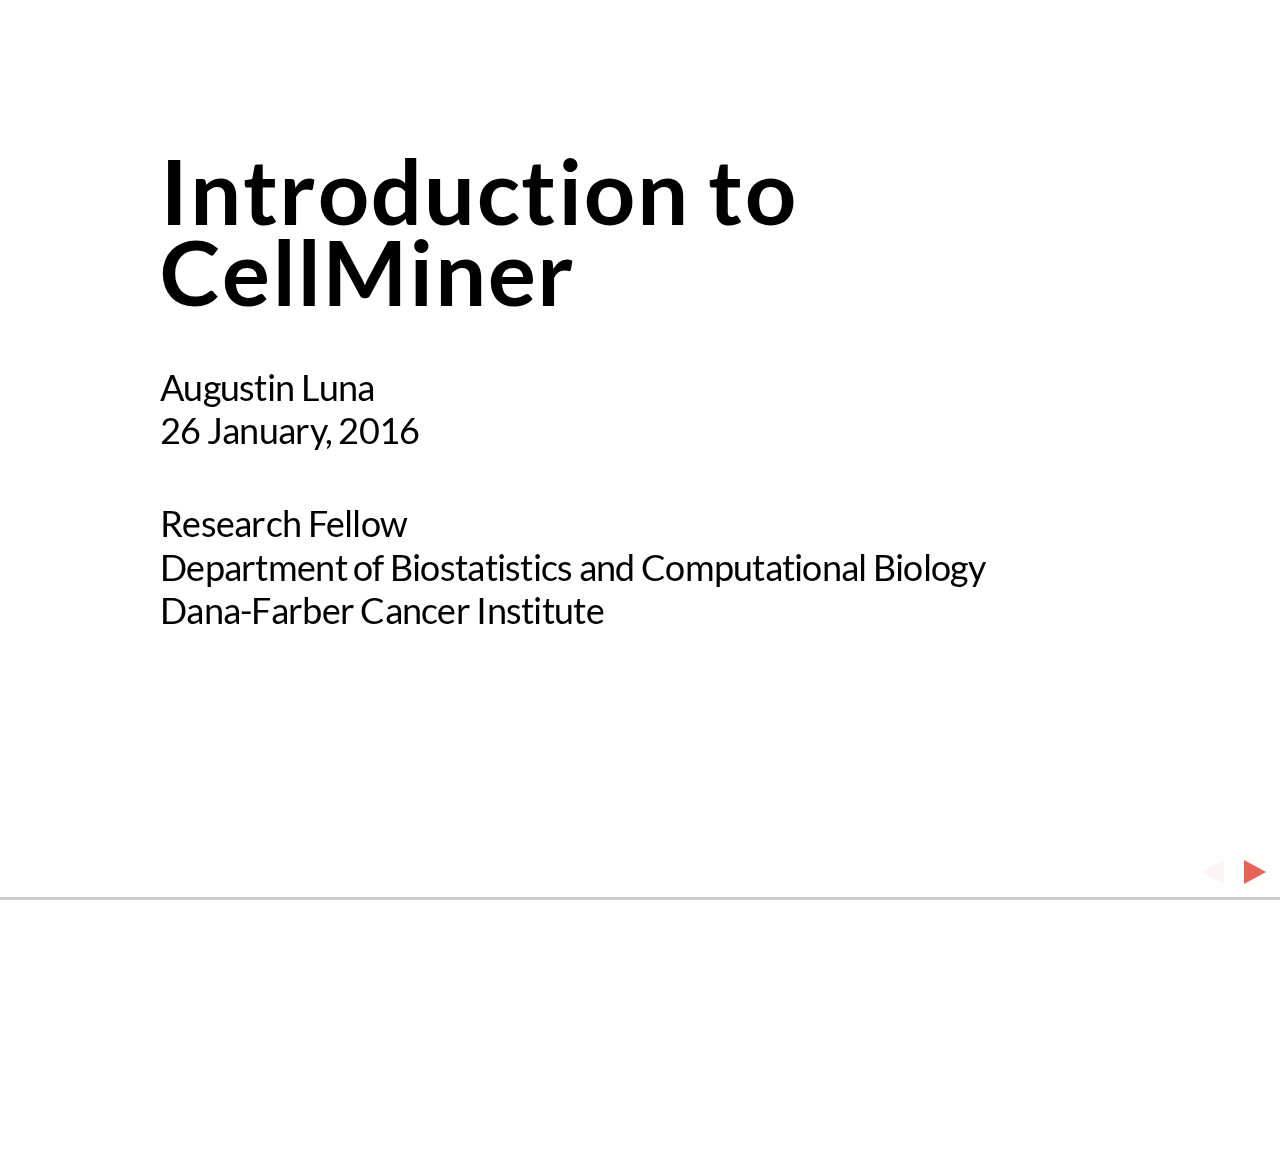
==== commit 7b577112: "Added analytics Updated README" ====
--- a/presentations/cellminer.html
+++ b/presentations/cellminer.html
@@ -1257,7 +1257,7 @@
    
   
 
-<script>  (function(i,s,o,g,r,a,m){i['GoogleAnalyticsObject']=r;i[r]=i[r]||function(){  (i[r].q=i[r].q||[]).push(arguments)},i[r].l=1*new Date();a=s.createElement(o),  m=s.getElementsByTagName(o)[0];a.async=1;a.src=g;m.parentNode.insertBefore(a,m)  })(window,document,'script','//www.google-analytics.com/analytics.js','ga');  ga('create', 'UA-317478-17', 'auto');  ga('send', 'pageview');</script>
+<script>  (function(i,s,o,g,r,a,m){i['GoogleAnalyticsObject']=r;i[r]=i[r]||function(){  (i[r].q=i[r].q||[]).push(arguments)},i[r].l=1*new Date();a=s.createElement(o),  m=s.getElementsByTagName(o)[0];a.async=1;a.src=g;m.parentNode.insertBefore(a,m)  })(window,document,'script','//www.google-analytics.com/analytics.js','ga');  ga('create', 'UA-317478-17', 'auto');  ga('send', 'pageview');</script><script src='https://ajax.googleapis.com/ajax/libs/jquery/2.2.0/jquery.min.js'></script><script>$(window).bind('load', function() {  Reveal.addEventListener('slidechanged', function(event) {    console.log('Slide Index: ' + event.indexh);    ga('send', 'event', 'Slide Index', 'click', event.indexh);  });});</script>
 
 
 
@@ -1268,7 +1268,7 @@
   <div class="slides">
 
 <section data-state="section" data-transition="linear" data-transition-speed="default">
-<h1>Introduction to CellMiner</h1><p>Augustin Luna<br/>21 January, 2016</p>
+<h1>Introduction to CellMiner</h1><p>Augustin Luna<br/>26 January, 2016</p>
 
 <div class="slideContent" >
 <!-- NOTE: Styling and external images may be missing --> 
